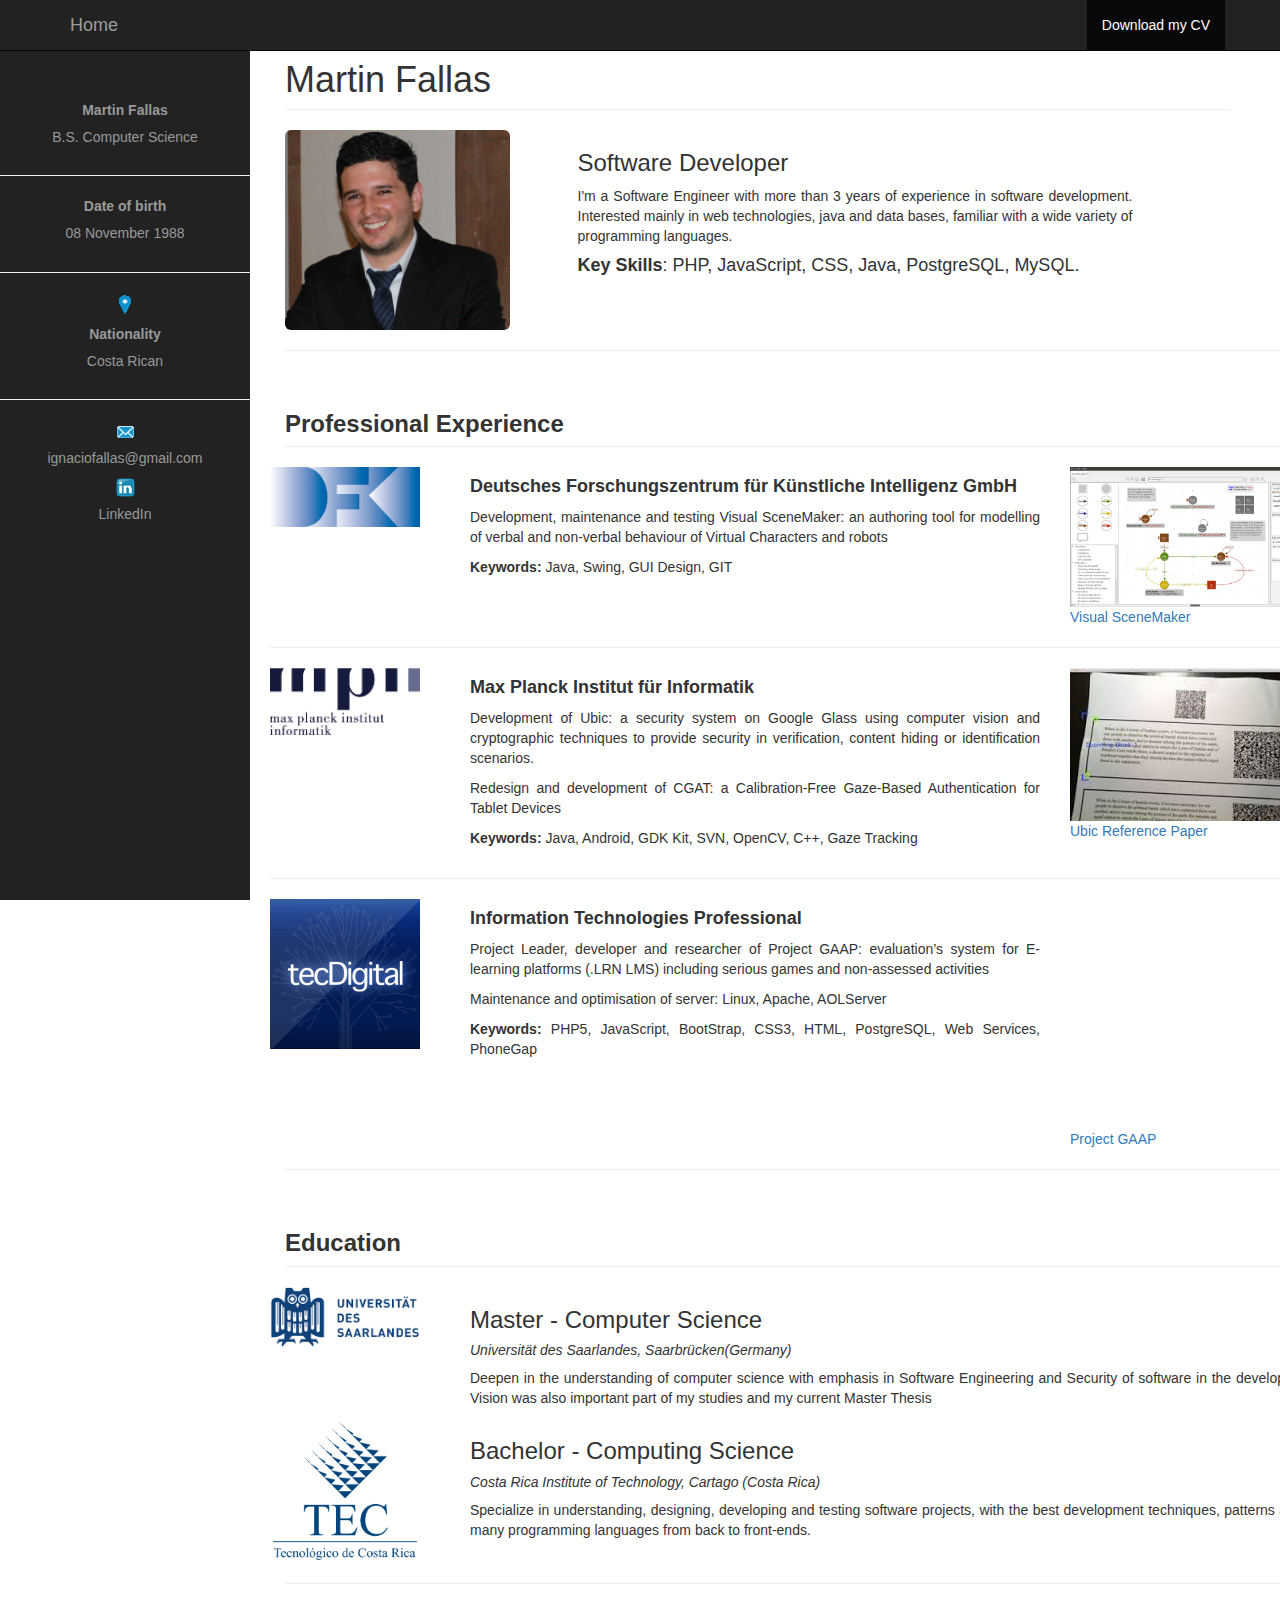
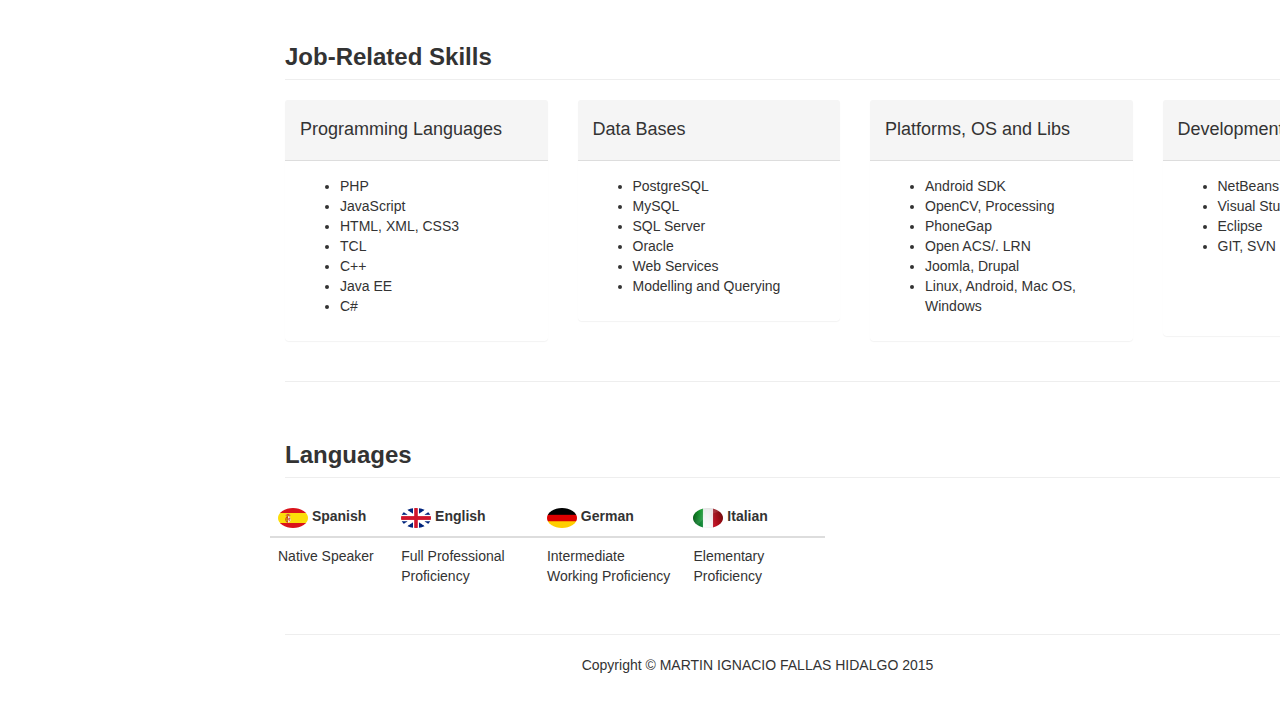
==== index.html @ 30133af3 "test frame" ====
<!DOCTYPE html>
<html lang="en">

    <head>

        <meta charset="utf-8">
        <!--<meta http-equiv="X-UA-Compatible" content="IE=edge">-->
        <!--<meta name="viewport" content="width=device-width, initial-scale=1">-->
        <meta name="description" content="">
        <meta name="author" content="">

        <title>Martin Fallas</title>

        <!-- Bootstrap Core CSS -->
        <link href="css/bootstrap.min.css" rel="stylesheet">

        <!-- Custom CSS -->
        <link href="css/portfolio-item.css" rel="stylesheet">
        <link href="css/styles.css" rel="stylesheet">
        <!-- HTML5 Shim and Respond.js IE8 support of HTML5 elements and media queries -->
        <!-- WARNING: Respond.js doesn't work if you view the page via file:// -->
        <!--[if lt IE 9]>
            <script src="https://oss.maxcdn.com/libs/html5shiv/3.7.0/html5shiv.js"></script>
            <script src="https://oss.maxcdn.com/libs/respond.js/1.4.2/respond.min.js"></script>
        <![endif]-->
        <script>
            (function (i, s, o, g, r, a, m) {
                i['GoogleAnalyticsObject'] = r;
                i[r] = i[r] || function () {
                    (i[r].q = i[r].q || []).push(arguments)
                }, i[r].l = 1 * new Date();
                a = s.createElement(o),
                        m = s.getElementsByTagName(o)[0];
                a.async = 1;
                a.src = g;
                m.parentNode.insertBefore(a, m)
            })(window, document, 'script', '//www.google-analytics.com/analytics.js', 'ga');

            ga('create', 'UA-71627715-1', 'auto');
            ga('send', 'pageview');

        </script>
        <meta name="google-site-verification" content="S2TJ_PDAH0FET5vj60EPlANpwnKLttmfVUODchAIXHU" />
    </head>

    <body>
        <!-- Navigation -->
        <nav class="navbar navbar-inverse navbar-fixed-top" role="navigation">
            <div class="container">
                <!-- Brand and toggle get grouped for better mobile display -->
                <div class="navbar-header">
                    <button type="button" class="navbar-toggle" data-toggle="collapse" data-target="#bs-example-navbar-collapse-1">
                        <span class="sr-only">Toggle navigation</span>
                        <span class="icon-bar"></span>
                        <span class="icon-bar"></span>
                        <span class="icon-bar"></span>
                    </button>
                    <a class="navbar-brand" href="index.html">Home</a>
                </div>
                <!-- Collect the nav links, forms, and other content for toggling -->
                <div class="collapse navbar-collapse" id="bs-example-navbar-collapse-1">
                    <ul class="nav navbar-nav navbar-right">
                        <li class="active">
                            <a href="cv.html">Download my CV</a>
                        </li>
                    </ul>
                </div>
                <!-- /.navbar-collapse -->
            </div>
            <!-- /.container -->
        </nav>
        <div id="wrapper">

            <!-- Sidebar -->
            <div id="sidebar-wrapper">
                <div class="sidebar-nav">
                    <div class="row">
                        <p> <b> Martin Fallas</b></p>

                        <h5> B.S. Computer Science </h5>
                    </div>
                    <hr>
                    <div class="row">
                        <p><b> Date of birth </b></p>

                        <h5> 08 November 1988 </h5>
                    </div>
                    <hr>
                    <div class="row">
                        <p>
                            <a href="">
                                <img class="" src="img/gps.png" alt="">
                            </a>
                        </p>
                        <p><b> Nationality </b></p>

                        <h5> Costa Rican </h5>
                    </div>
                    <hr>
                    <div class="row">
                        <p>
                            <a href="#">
                                <img class="" src="img/email.png" alt="">
                            </a>
                        </p>
                        <h5> ignaciofallas@gmail.com</h5>
                    </div>
                    <div class="row">
                        <p>
                            <a href="https://de.linkedin.com/in/martinfallas">
                                <img class="" src="img/linkedin.png" alt="">
                            </a>
                        </p>
                        <h5> LinkedIn</h5>
                    </div>

                </div>
                <hr>
            </div>
            <!-- /#sidebar-wrapper -->

            <!-- Page Content -->
            <div id="page-content-wrapper">
                <div class="container-fluid">
                    <div class="row">
                        <div class="container">
                            <div class="row">
                                <div class="col-lg-10">
                                    <h1 class="page-header"> Martin Fallas
                                    </h1>
                                </div>
                            </div>
                            <div class="row" >

                                <div class="col-lg-3">
                                    <img class="img-rounded" width="225" height="200" src="img/profile.png" alt="">
                                </div>

                                <div class="col-lg-6">
                                    <h3>Software Developer</h3>

                                    <p> I'm a Software Engineer with more than 3 years of experience in software development.
                                        Interested mainly in web technologies, java and
                                        data bases, familiar with a wide variety of programming languages.
                                    </p>
                                    <h4><b>Key Skills</b>: PHP, JavaScript, CSS, Java, PostgreSQL, MySQL.</h4> 
                                </div>

                            </div>
                            <hr>
                            <div class="row">

                                <div class="col-lg-12">
                                    <h3 class="page-header"><b>Professional Experience</b></h3>
                                </div>
                                <div class="row">
                                    <div class="col-lg-2">
                                        <img class="img-responsive portfolio-item" width="150" height="75" src="img/dfki.jpe" alt="">
                                    </div>
                                    <div class="col-lg-6">
                                        <h4><b>Deutsches Forschungszentrum für Künstliche Intelligenz GmbH</b></h4>
                                        <p>Development, maintenance and testing Visual SceneMaker: an authoring tool for
                                            modelling of verbal and non-verbal behaviour of Virtual Characters and robots
                                        </p>
                                        <p><b>Keywords:</b> Java, Swing, GUI Design, GIT </p>
                                    </div>
                                    <div class="col-lg-4">
                                        <a href="http://scenemaker.dfki.de/">
                                            <img class="img-responsive portfolio-item" width="250" height="150" src="img/workspace.png" alt="">
                                        </a>
                                        <a href="http://scenemaker.dfki.de/"> Visual SceneMaker </a>
                                    </div>
                                </div>
                                <hr>
                                <div class="row">
                                    <div class="col-lg-2">
                                        <img class="img-responsive portfolio-item" width="150" height="75" src="img/mpi.png" alt="">
                                    </div>
                                    <div class="col-lg-6">
                                        <h4><b>Max Planck Institut für Informatik</b></h4>
                                        <p>Development of Ubic: a security system on Google Glass using computer vision and
                                            cryptographic techniques to provide security in verification, content hiding or
                                            identification scenarios.
                                        </p>
                                        <p>
                                            Redesign and development of CGAT: a Calibration-Free
                                            Gaze-Based Authentication for Tablet Devices
                                        </p>
                                        <p><b>Keywords: </b> Java, Android, GDK Kit, SVN, OpenCV, C++, Gaze Tracking</p>
                                    </div>
                                    <div class="col-lg-4">
                                        <img class="img-responsive portfolio-item"  src="img/ubic.jpe" alt="">
                                        <a href="http://link.springer.com/chapter/10.1007/978-3-319-11203-9_4">Ubic Reference Paper</a>
                                    </div>
                                </div>
                                <hr>
                                <div class="row">
                                    <div class="col-lg-2">
                                        <img class="img-responsive portfolio-item" width="150" height="100" src="img/tecdigital.jpg" alt="">
                                    </div>
                                    <div class="col-lg-6">
                                        <h4><b>Information Technologies Professional</b> </h4>
                                        <p>Project Leader, developer and researcher of Project GAAP: evaluation’s
                                            system for E-learning platforms (.LRN LMS) including serious games and
                                            non-assessed activities
                                        </p>
                                        <p>
                                            Maintenance and optimisation of server: Linux, Apache, AOLServer
                                        </p>
                                        <p><b>Keywords:</b> PHP5, JavaScript, BootStrap, CSS3, HTML, PostgreSQL, Web Services, PhoneGap</p>
                                    </div>
                                    <div class="col-lg-3">
                                        <iframe width="300" height="225" src="https://www.youtube.com/embed/6F4Czrb4Ftc" frameborder="0" allowfullscreen></iframe>
                                        <a href="http://tecdigital.tec.ac.cr/servicios/investigacion/?q=gestor_actividades_aprendizaje"> Project GAAP </a>
                                    </div>
                                </div>
                            </div>
                            <hr>
                            <div class="row">
                                <div class="col-lg-12">
                                    <h3 class="page-header"><b>Education</b></h3>
                                </div>
                                <div class="row">
                                    <div class="col-lg-2">
                                        <img class="img-responsive portfolio-item" width="150" height="75" src="img/unisaarland.png" alt="">
                                    </div>
                                    <div class="col-lg-10">
                                        <h3 class=""> Master - Computer Science</h3>
                                        <h5> <em> Universität des Saarlandes, Saarbrücken(Germany) </em></h5>
                                        <p>
                                            Deepen in the understanding of computer science with emphasis in Software
                                            Engineering and Security of software in the development process. Computer
                                            Vision was also important part of my studies and my current Master Thesis
                                        </p>
                                    </div>
                                </div>
                                <div class="row">
                                    <div class="col-lg-2">
                                        <img class="img-responsive portfolio-item" width="150" height="100" src="img/itcr.png" alt="">
                                    </div>
                                    <div class="col-lg-10">
                                        <h3 class=""> Bachelor - Computing Science</h3>
                                        <h5> <em> Costa Rica Institute of Technology, Cartago (Costa Rica) </em></h5>
                                        <p>
                                            Specialize in understanding, designing, developing and testing software projects,
                                            with the best development techniques, patterns and methodologies, using many
                                            programming languages from back to front-ends.
                                        </p>
                                    </div>
                                </div>

                            </div>
                            <hr>
                            <div class="row">
                                <div class="col-lg-12">
                                    <h3 class="page-header"><b>Job-Related Skills</b></h3>
                                </div>
                                <div class="col-md-3">
                                    <div class="panel panel-default" style="border:none; border-style: none">
                                        <div class="panel-heading">
                                            <h4><i class="fa fa-fw fa-check"></i> Programming Languages</h4>
                                        </div>
                                        <div class="panel-body">
                                            <ul>
                                                <li>PHP</li>
                                                <li>JavaScript</li>
                                                <li>HTML, XML, CSS3</li>
                                                <li>TCL</li>
                                                <li>C++</li>
                                                <li>Java EE</li>
                                                <li>C#</li>
                                            </ul>
                                        </div>
                                    </div>
                                </div>
                                <div class="col-md-3">
                                    <div class="panel panel-default" style="border:none; border-style: none">
                                        <div class="panel-heading">
                                            <h4><i class="fa fa-fw fa-check"></i> Data Bases</h4>
                                        </div>
                                        <div class="panel-body">
                                            <ul>
                                                <li>PostgreSQL</li>
                                                <li>MySQL</li>
                                                <li>SQL Server</li>
                                                <li>Oracle</li>
                                                <li>Web Services</li>
                                                <li>Modelling and Querying</li>
                                            </ul>
                                        </div>
                                    </div>
                                </div>
                                <div class="col-md-3">
                                    <div class="panel panel-default" style="border:none; border-style: none">
                                        <div class="panel-heading">
                                            <h4><i class="fa fa-fw fa-check"></i> Platforms, OS and Libs</h4>
                                        </div>
                                        <div class="panel-body">
                                            <ul>
                                                <li>Android SDK</li>
                                                <li>OpenCV, Processing</li>
                                                <li>PhoneGap</li>
                                                <li>Open ACS/. LRN</li>
                                                <li>Joomla, Drupal</li>
                                                <li>Linux, Android, Mac OS, Windows</li>
                                            </ul>
                                        </div>
                                    </div>
                                </div>
                                <div class="col-md-3">
                                    <div class="panel panel-default" style="border:none; border-style: none">
                                        <div class="panel-heading">
                                            <h4><i class="fa fa-fw fa-check"></i>Development Tools</h4>
                                        </div>
                                        <div class="panel-body" style="height: 175px">
                                            <ul>
                                                <li>NetBeans</li>
                                                <li>Visual Studio 2013</li>
                                                <li>Eclipse</li>
                                                <li>GIT, SVN</li>
                                            </ul>
                                        </div>
                                    </div>
                                </div>
                            </div>
                            <hr>
                            <div class="row">
                                <div class="col-lg-12">
                                    <h3 class="page-header"><b>Languages</b></h3>
                                </div>
                                <div class="row col-lg-6">
                                    <table class="table">
                                        <thead>
                                            <tr>
                                                <th class="col-md-1">
                                                    <img class="img-circle" height="20" width="30" src="img/spanish.png">
                                                    Spanish 
                                                </th>
                                                <th class="col-md-1">
                                                    <img class="img-circle" height="20" width="30" src="img/english.png">
                                                    English
                                                </th>
                                                <th class="col-md-1">
                                                    <img class="img-circle" height="20" width="30" src="img/german.png">
                                                    German
                                                </th>
                                                <th class="col-md-1">
                                                    <img class="img-circle" height="20" width="30" src="img/italian.jpg">
                                                    Italian
                                                </th>
                                            </tr>
                                        </thead>
                                        <tbody>
                                            <tr>
                                                <td>Native Speaker</td>
                                                <td>Full Professional Proficiency</td>
                                                <td>Intermediate Working Proficiency</td>
                                                <td>Elementary Proficiency</td>
                                            </tr>
                                        </tbody>
                                    </table>

                                </div>
                            </div>
                            <hr>
                            <footer>
                                <div class="row">
                                    <div class="col-lg-10">
                                        <p style="text-align: center">Copyright &copy;   MARTIN IGNACIO FALLAS HIDALGO 2015</p>
                                    </div>
                                </div>

                            </footer>

                        </div>
                    </div>
                </div>
            </div>
            <!-- /#page-content-wrapper -->

        </div>
        <!-- /#wrapper -->
        <!--     Navigation 
            <nav class="navbar navbar-inverse navbar-fixed-top" role="navigation">
                <div class="container">
                     Brand and toggle get grouped for better mobile display 
                    <div class="navbar-header">
                        <button type="button" class="navbar-toggle" data-toggle="collapse" data-target="#bs-example-navbar-collapse-1">
                            <span class="sr-only">Toggle navigation</span>
                            <span class="icon-bar"></span>
                            <span class="icon-bar"></span>
                            <span class="icon-bar"></span>
                        </button>
                        <a class="navbar-brand" href="#">Start Bootstrap</a>
                    </div>
                     Collect the nav links, forms, and other content for toggling 
                    <div class="collapse navbar-collapse" id="bs-example-navbar-collapse-1">
                        <ul class="nav navbar-nav">
                            <li>
                                <a href="#">About</a>
                            </li>
                            <li>
                                <a href="#">Services</a>
                            </li>
                            <li>
                                <a href="#">Contact</a>
                            </li>
                        </ul>
                    </div>
                     /.navbar-collapse 
                </div>
                 /.container 
            </nav>-->

        <!-- jQuery -->
        <script src="js/jquery-2.1.4.js"></script>

        <!-- Bootstrap Core JavaScript -->
        <script src="js/bootstrap.min.js"></script>
        <!-- Menu Toggle Script -->
        <script>
            $(document).ready(function () {
                var isInIframe = (window.location != window.parent.location) ? true : false;
                alert(isInIframe);
            });
            $("#menu-toggle").click(function (e) {
                e.preventDefault();
                $("#wrapper").toggleClass("toggled");
            });
        </script>
    </body>

</html>
---- css/styles.css ----
/*
To change this license header, choose License Headers in Project Properties.
To change this template file, choose Tools | Templates
and open the template in the editor.
*/
/* 
    Created on : 19-Dec-2015, 12:53:56
    Author     : mfallas
*/

p{
    text-align: justify;
}

#wrapper {
    padding-left: 0;
    -webkit-transition: all 0.5s ease;
    -moz-transition: all 0.5s ease;
    -o-transition: all 0.5s ease;
    transition: all 0.5s ease;
}

#wrapper.toggled {
    padding-left: 250px;
}

#sidebar-wrapper {
    z-index: 1000;
    position: fixed;
    left: 250px;
    width: 0;
    height: 100%;
    margin-left: -250px;
    overflow-y: auto;
    background: #222;
    -webkit-transition: all 0.5s ease;
    -moz-transition: all 0.5s ease;
    -o-transition: all 0.5s ease;
    transition: all 0.5s ease;
}

#wrapper.toggled #sidebar-wrapper {
    width: 250px;
}

#page-content-wrapper {
    width: 100%;
    position: absolute;
    padding: 15px;
}

#wrapper.toggled #page-content-wrapper {
    position: absolute;
    margin-right: -250px;
}

/* Sidebar Styles */

.sidebar-nav {
    position: absolute;
    top: 0;
    margin-top: 100px;
    width: 250px;
/*    margin: 0
    padding: 0;*/
    list-style: none;
}

.sidebar-nav li {
    
}

.sidebar-nav p {
    /*text-indent: 0px;*/
    /*line-height: 0px;*/
    display: block;
    text-decoration: none;
    color: #999999;
    text-align: center;
}
.sidebar-nav h5 {
/*    text-indent: 0px;
    line-height: 40px;*/
    display: block;
    text-decoration: none;
    text-align: center;
    color: #999999;
}

.sidebar-nav li a:active,
.sidebar-nav li a:focus {
    text-decoration: none;
}

.sidebar-nav > .sidebar-brand {
    height: 65px;
    font-size: 18px;
    line-height: 60px;
}

.sidebar-nav > .sidebar-brand a {
    color: #999999;
}

.sidebar-nav > .sidebar-brand a:hover {
    color: #fff;
    background: none;
}

@media(min-width:768px) {
    #wrapper {
        padding-left: 250px;
    }

    #wrapper.toggled {
        padding-left: 0;
    }

    #sidebar-wrapper {
        width: 250px;
    }

    #wrapper.toggled #sidebar-wrapper {
        width: 0;
    }

    #page-content-wrapper {
        padding: 20px;
        position: relative;
    }

    #wrapper.toggled #page-content-wrapper {
        position: relative;
        margin-right: 0;
    }
}
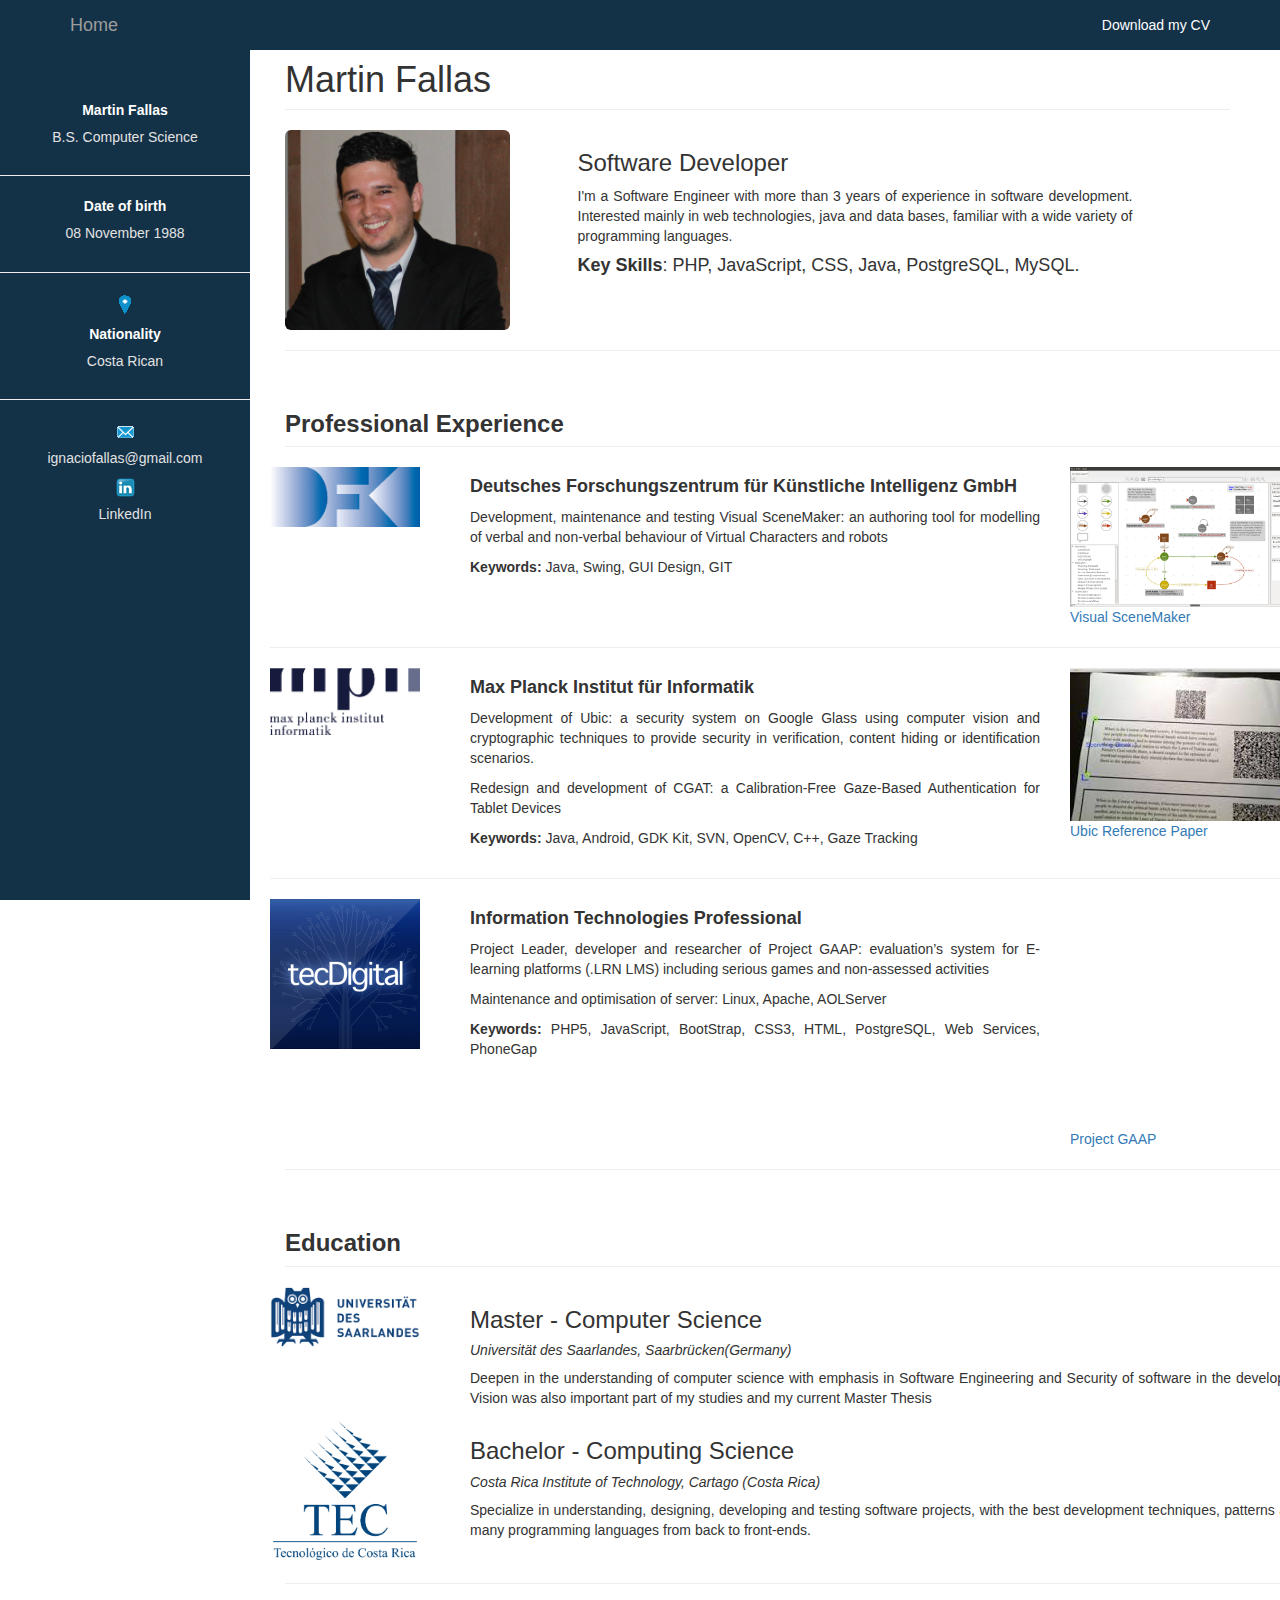
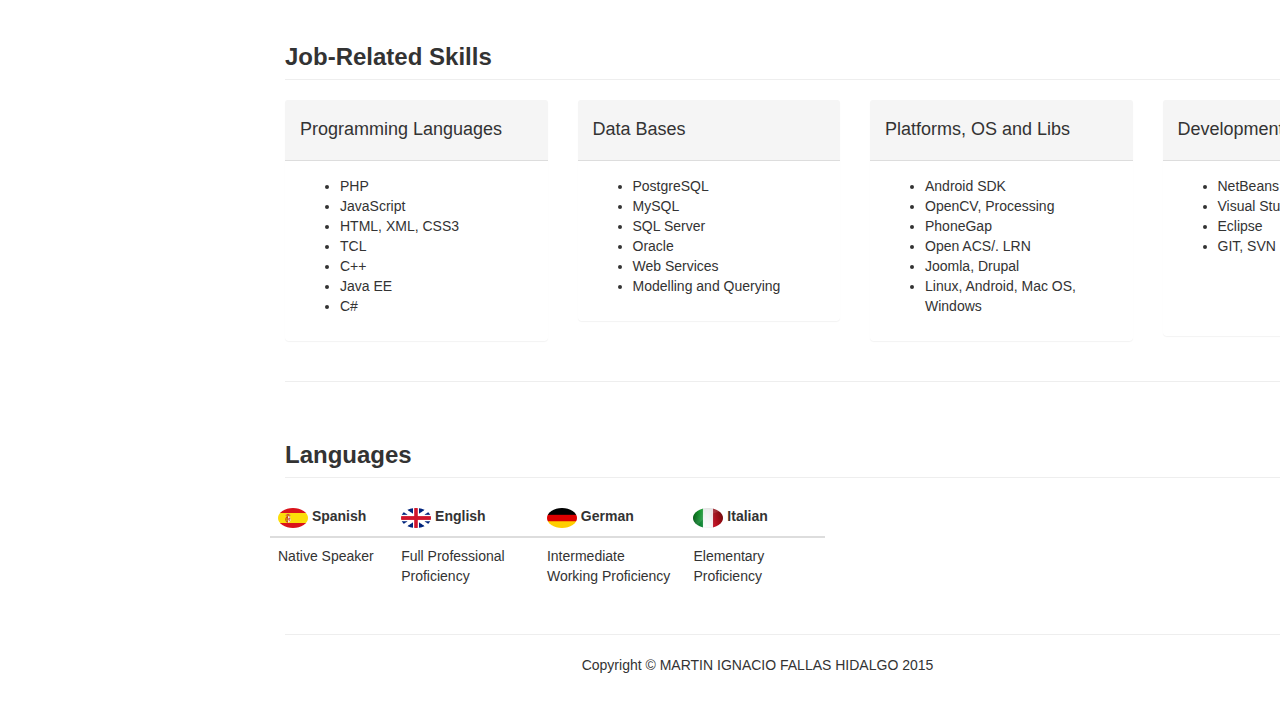
==== commit 9a899342: "new styles" ====
--- a/index.html
+++ b/index.html
@@ -45,7 +45,7 @@
 
     <body>
         <!-- Navigation -->
-        <nav class="navbar navbar-inverse navbar-fixed-top" role="navigation">
+        <nav class="navbar navbar-inverse navbar-fixed-top" style="background-color: #133147; border-bottom: none" role="navigation">
             <div class="container">
                 <!-- Brand and toggle get grouped for better mobile display -->
                 <div class="navbar-header">
@@ -55,13 +55,13 @@
                         <span class="icon-bar"></span>
                         <span class="icon-bar"></span>
                     </button>
-                    <a class="navbar-brand" href="index.html">Home</a>
+                    <a class="navbar-brand" href="index.html" >Home</a>
                 </div>
                 <!-- Collect the nav links, forms, and other content for toggling -->
-                <div class="collapse navbar-collapse" id="bs-example-navbar-collapse-1">
-                    <ul class="nav navbar-nav navbar-right">
+                <div class="collapse navbar-collapse" id="bs-example-navbar-collapse-1" >
+                    <ul class="nav navbar-nav navbar-right" >
                         <li class="active">
-                            <a href="cv.html">Download my CV</a>
+                            <a href="cv.html" style="background-color: #133147">Download my CV</a>
                         </li>
                     </ul>
                 </div>
@@ -421,7 +421,7 @@
         <script>
             $(document).ready(function () {
                 var isInIframe = (window.location != window.parent.location) ? true : false;
-                alert(isInIframe);
+//                alert(isInIframe);
             });
             $("#menu-toggle").click(function (e) {
                 e.preventDefault();
--- a/css/styles.css
+++ b/css/styles.css
@@ -32,7 +32,7 @@
     height: 100%;
     margin-left: -250px;
     overflow-y: auto;
-    background: #222;
+    background: #133147;
     -webkit-transition: all 0.5s ease;
     -moz-transition: all 0.5s ease;
     -o-transition: all 0.5s ease;
@@ -75,7 +75,7 @@
     /*line-height: 0px;*/
     display: block;
     text-decoration: none;
-    color: #999999;
+    color: #fff;
     text-align: center;
 }
 .sidebar-nav h5 {
@@ -84,7 +84,7 @@
     display: block;
     text-decoration: none;
     text-align: center;
-    color: #999999;
+    color: #e2e2e2;
 }
 
 .sidebar-nav li a:active,
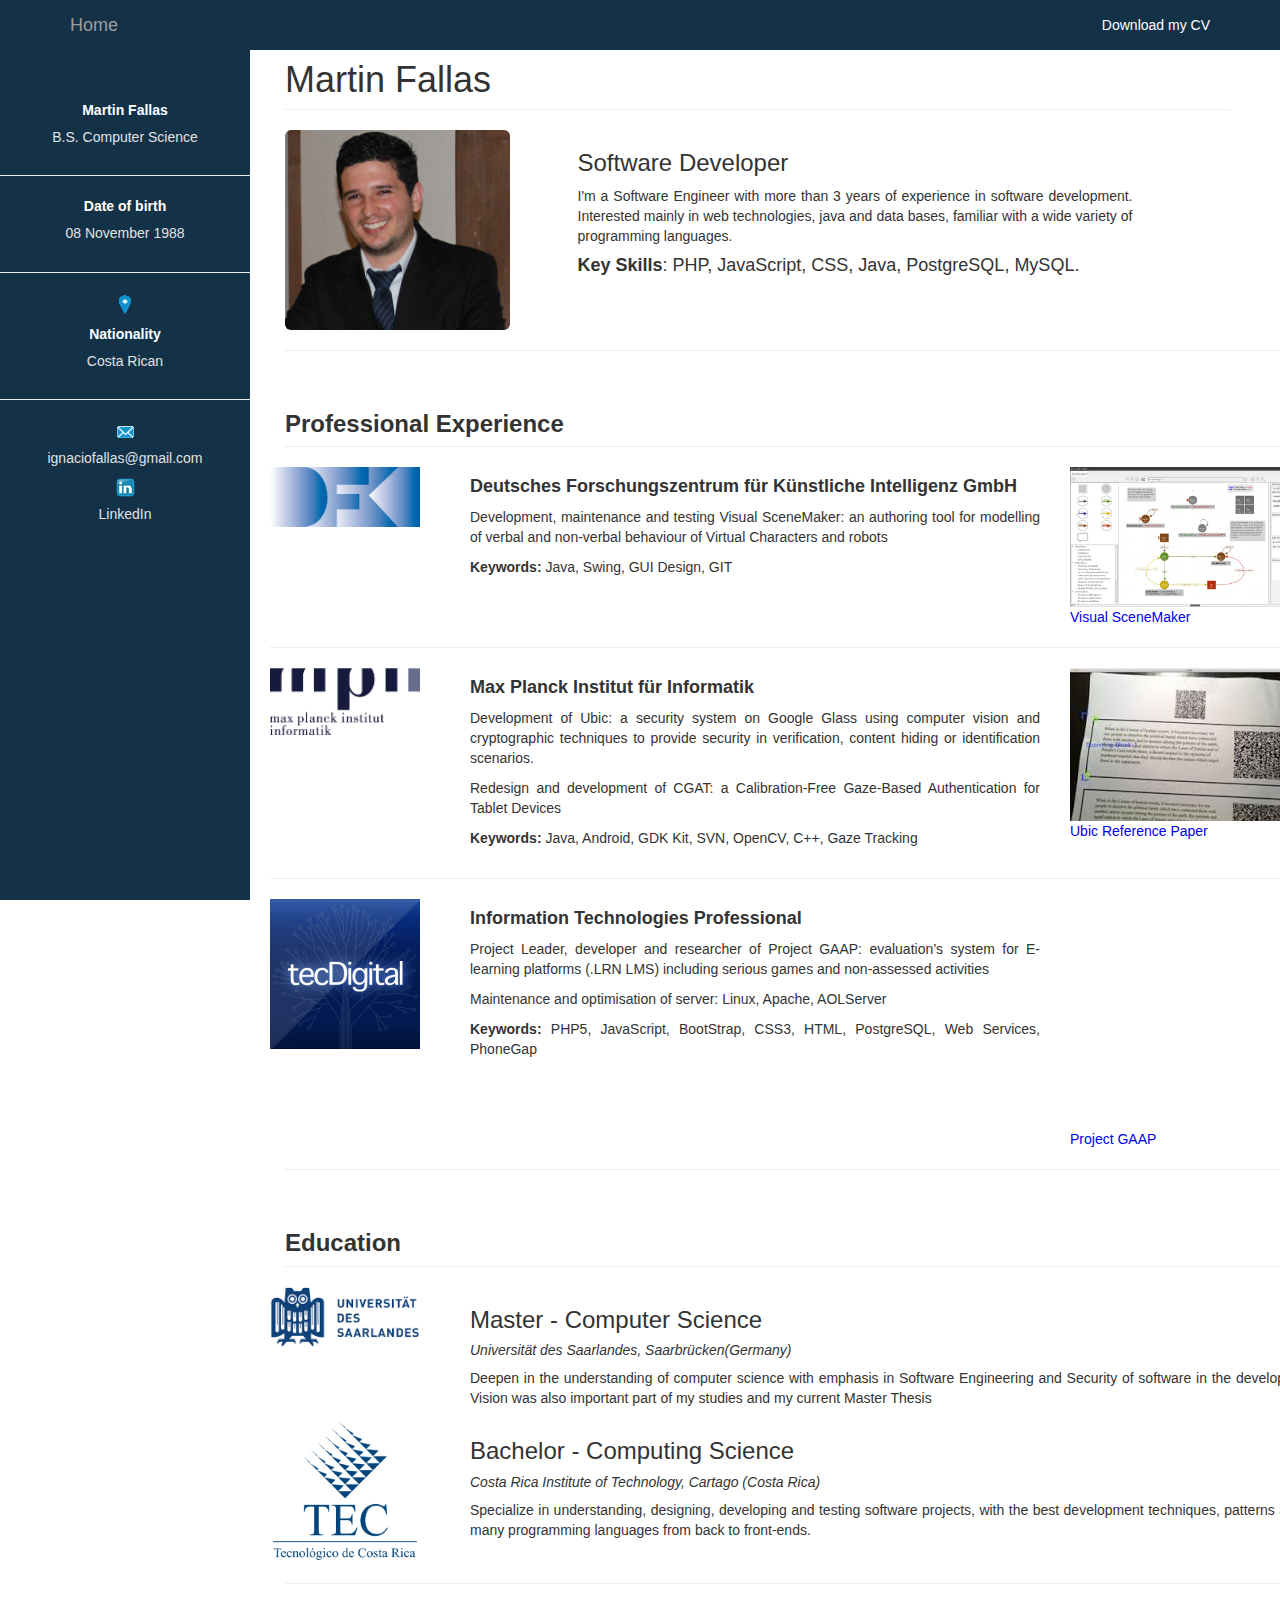
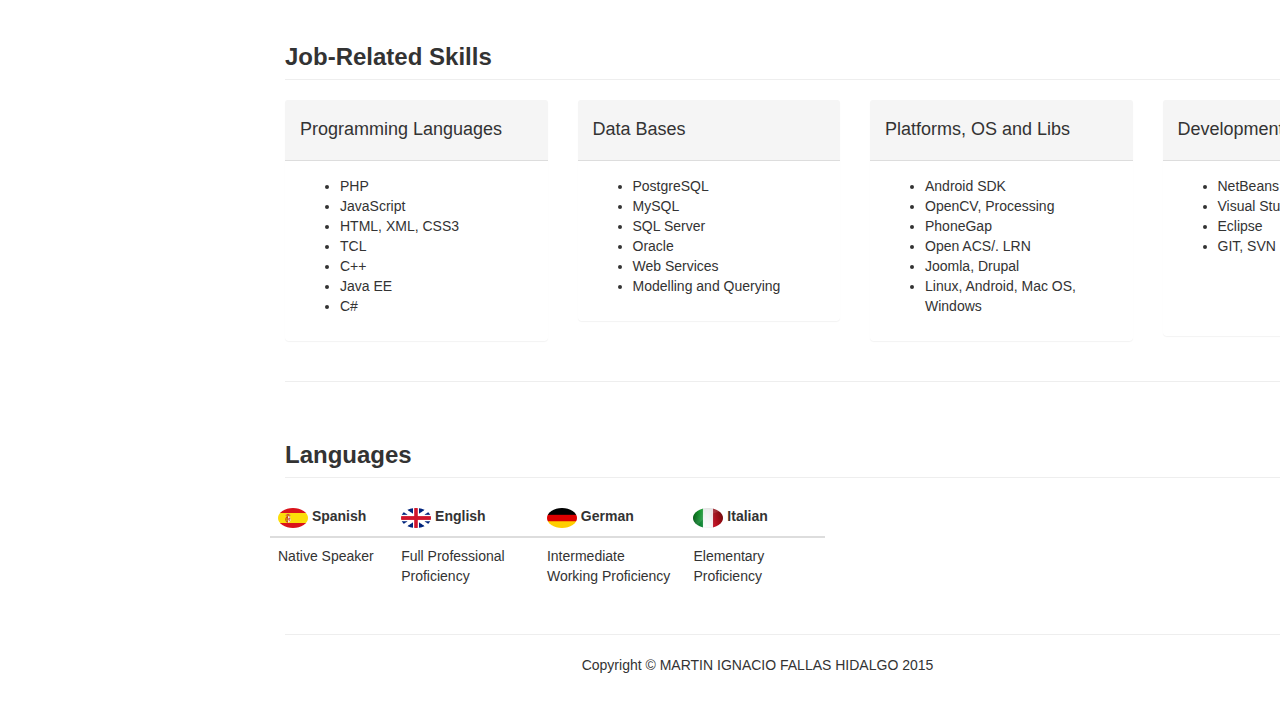
==== commit 535beaa0: "new colors" ====
--- a/index.html
+++ b/index.html
@@ -12,7 +12,7 @@
         <title>Martin Fallas</title>
 
         <!-- Bootstrap Core CSS -->
-        <link href="css/bootstrap.min.css" rel="stylesheet">
+        <link href="css/bootstrap.css" rel="stylesheet">
 
         <!-- Custom CSS -->
         <link href="css/portfolio-item.css" rel="stylesheet">
@@ -45,7 +45,7 @@
 
     <body>
         <!-- Navigation -->
-        <nav class="navbar navbar-inverse navbar-fixed-top" style="background-color: #133147; border-bottom: none" role="navigation">
+        <nav class="navbar navbar-inverse navbar-fixed-top" role="navigation">
             <div class="container">
                 <!-- Brand and toggle get grouped for better mobile display -->
                 <div class="navbar-header">
@@ -61,7 +61,7 @@
                 <div class="collapse navbar-collapse" id="bs-example-navbar-collapse-1" >
                     <ul class="nav navbar-nav navbar-right" >
                         <li class="active">
-                            <a href="cv.html" style="background-color: #133147">Download my CV</a>
+                            <a href="cv.html">Download my CV</a>
                         </li>
                     </ul>
                 </div>
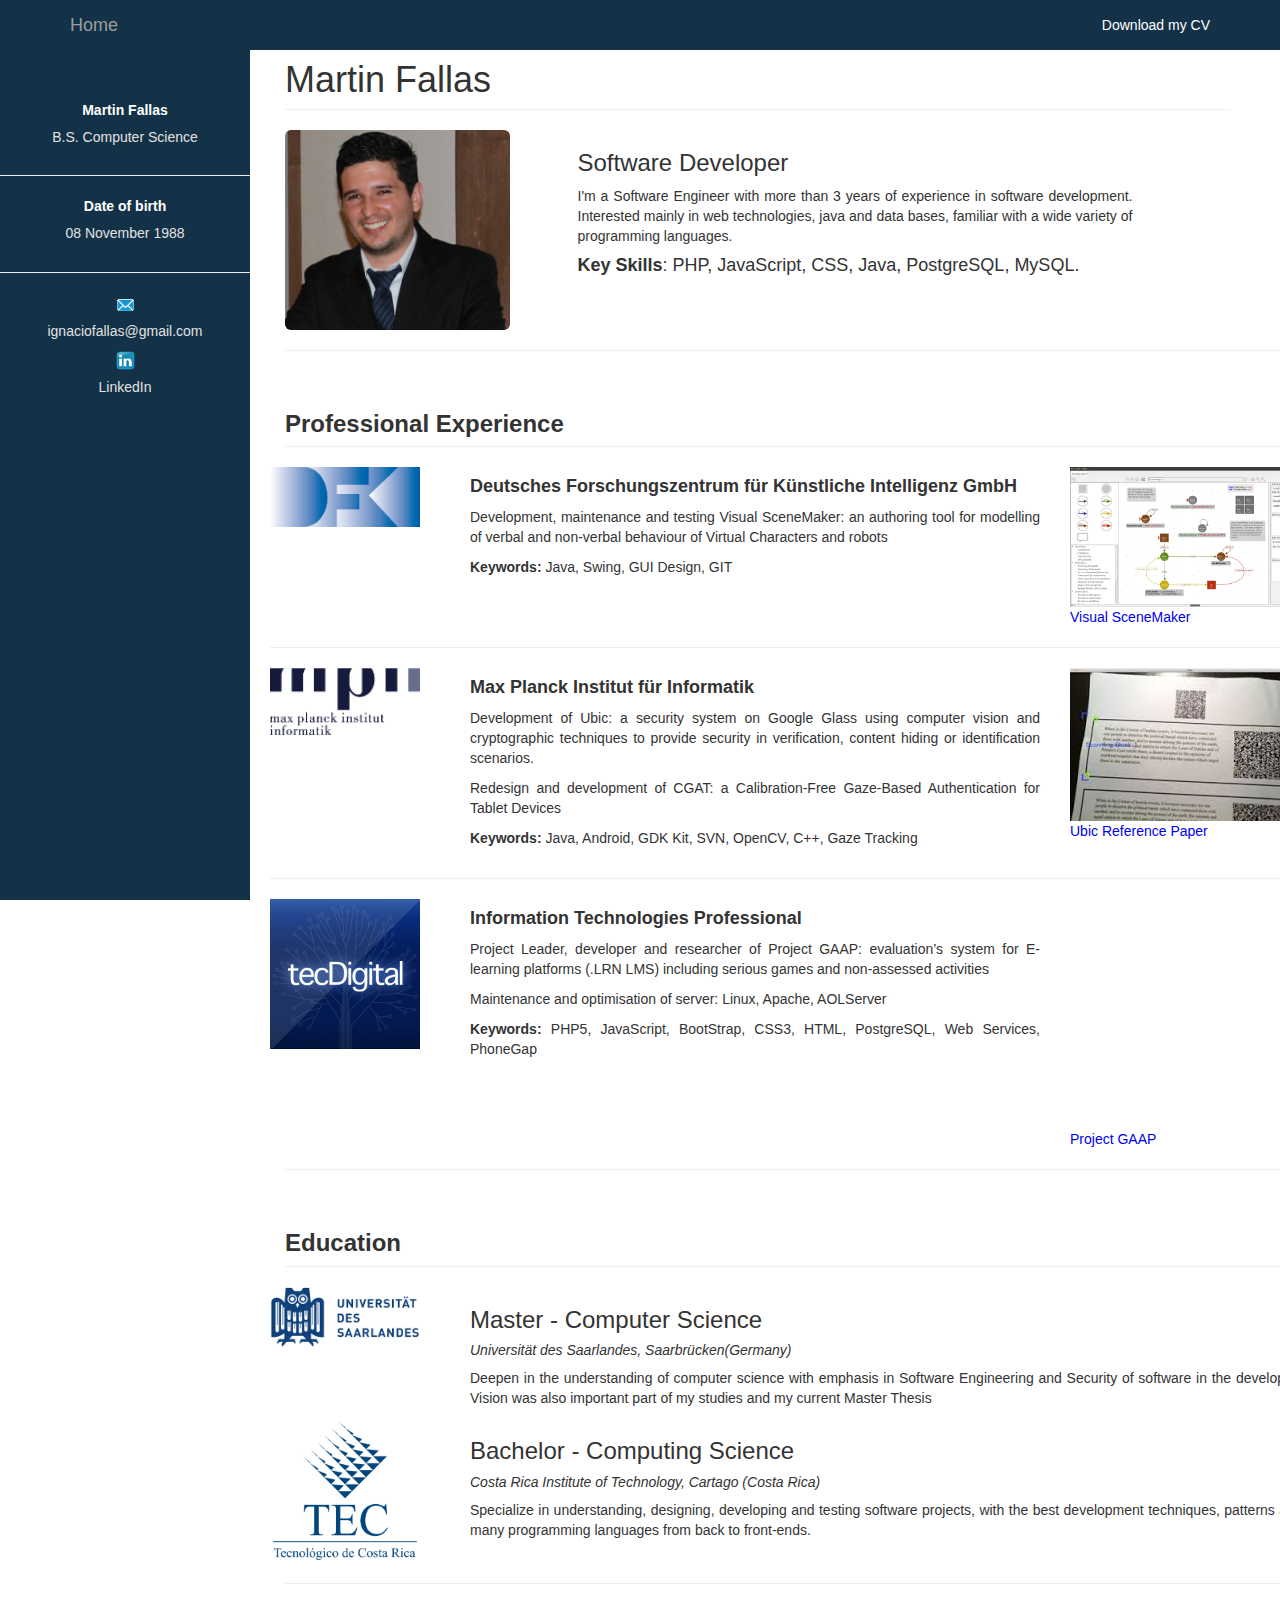
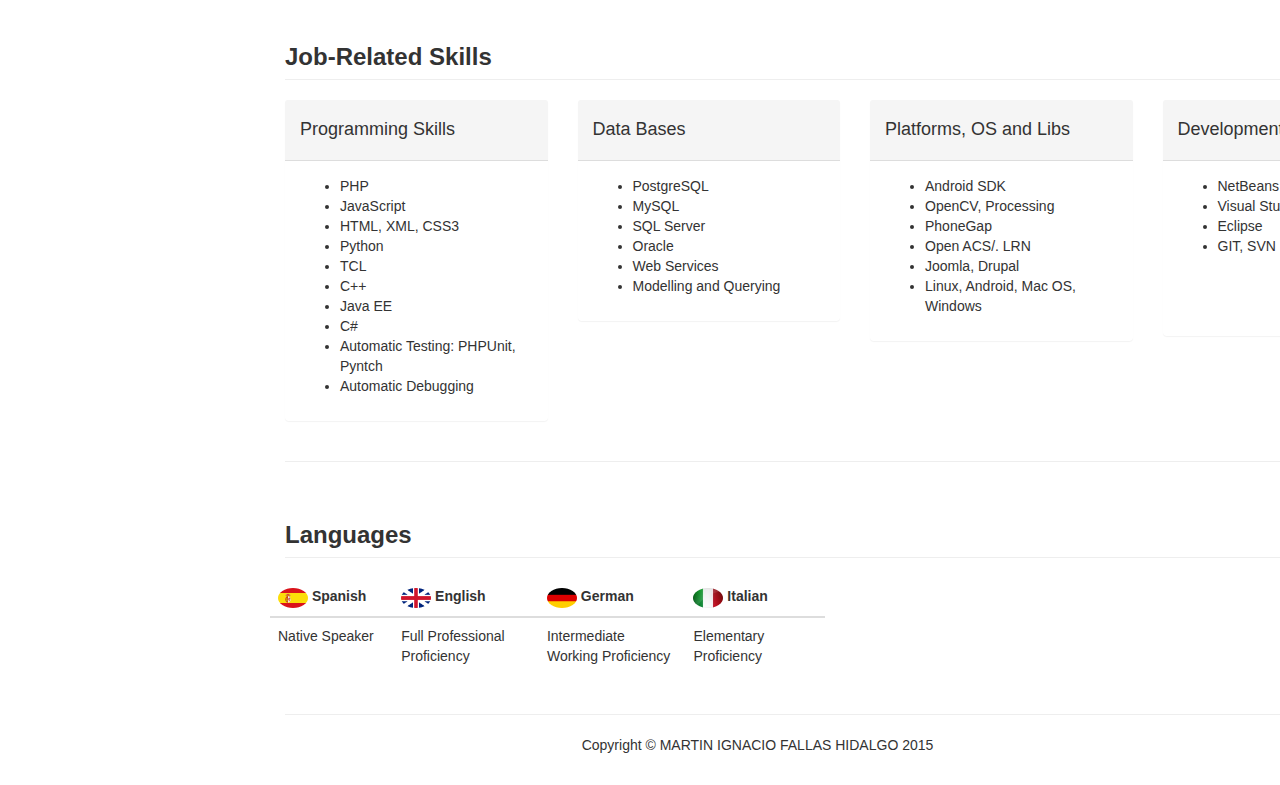
==== commit 5a4010dc: "new changes" ====
--- a/index.html
+++ b/index.html
@@ -85,8 +85,8 @@
 
                         <h5> 08 November 1988 </h5>
                     </div>
-                    <hr>
-                    <div class="row">
+                    <!--<hr>-->
+<!--                    <div class="row">
                         <p>
                             <a href="">
                                 <img class="" src="img/gps.png" alt="">
@@ -95,7 +95,7 @@
                         <p><b> Nationality </b></p>
 
                         <h5> Costa Rican </h5>
-                    </div>
+                    </div>-->
                     <hr>
                     <div class="row">
                         <p>
@@ -258,17 +258,20 @@
                                 <div class="col-md-3">
                                     <div class="panel panel-default" style="border:none; border-style: none">
                                         <div class="panel-heading">
-                                            <h4><i class="fa fa-fw fa-check"></i> Programming Languages</h4>
+                                            <h4><i class="fa fa-fw fa-check"></i> Programming Skills</h4>
                                         </div>
                                         <div class="panel-body">
                                             <ul>
                                                 <li>PHP</li>
                                                 <li>JavaScript</li>
                                                 <li>HTML, XML, CSS3</li>
+                                                <li>Python</li>
                                                 <li>TCL</li>
                                                 <li>C++</li>
                                                 <li>Java EE</li>
                                                 <li>C#</li>
+                                                <li>Automatic Testing: PHPUnit, Pyntch</li>
+                                                <li>Automatic Debugging</li>
                                             </ul>
                                         </div>
                                     </div>
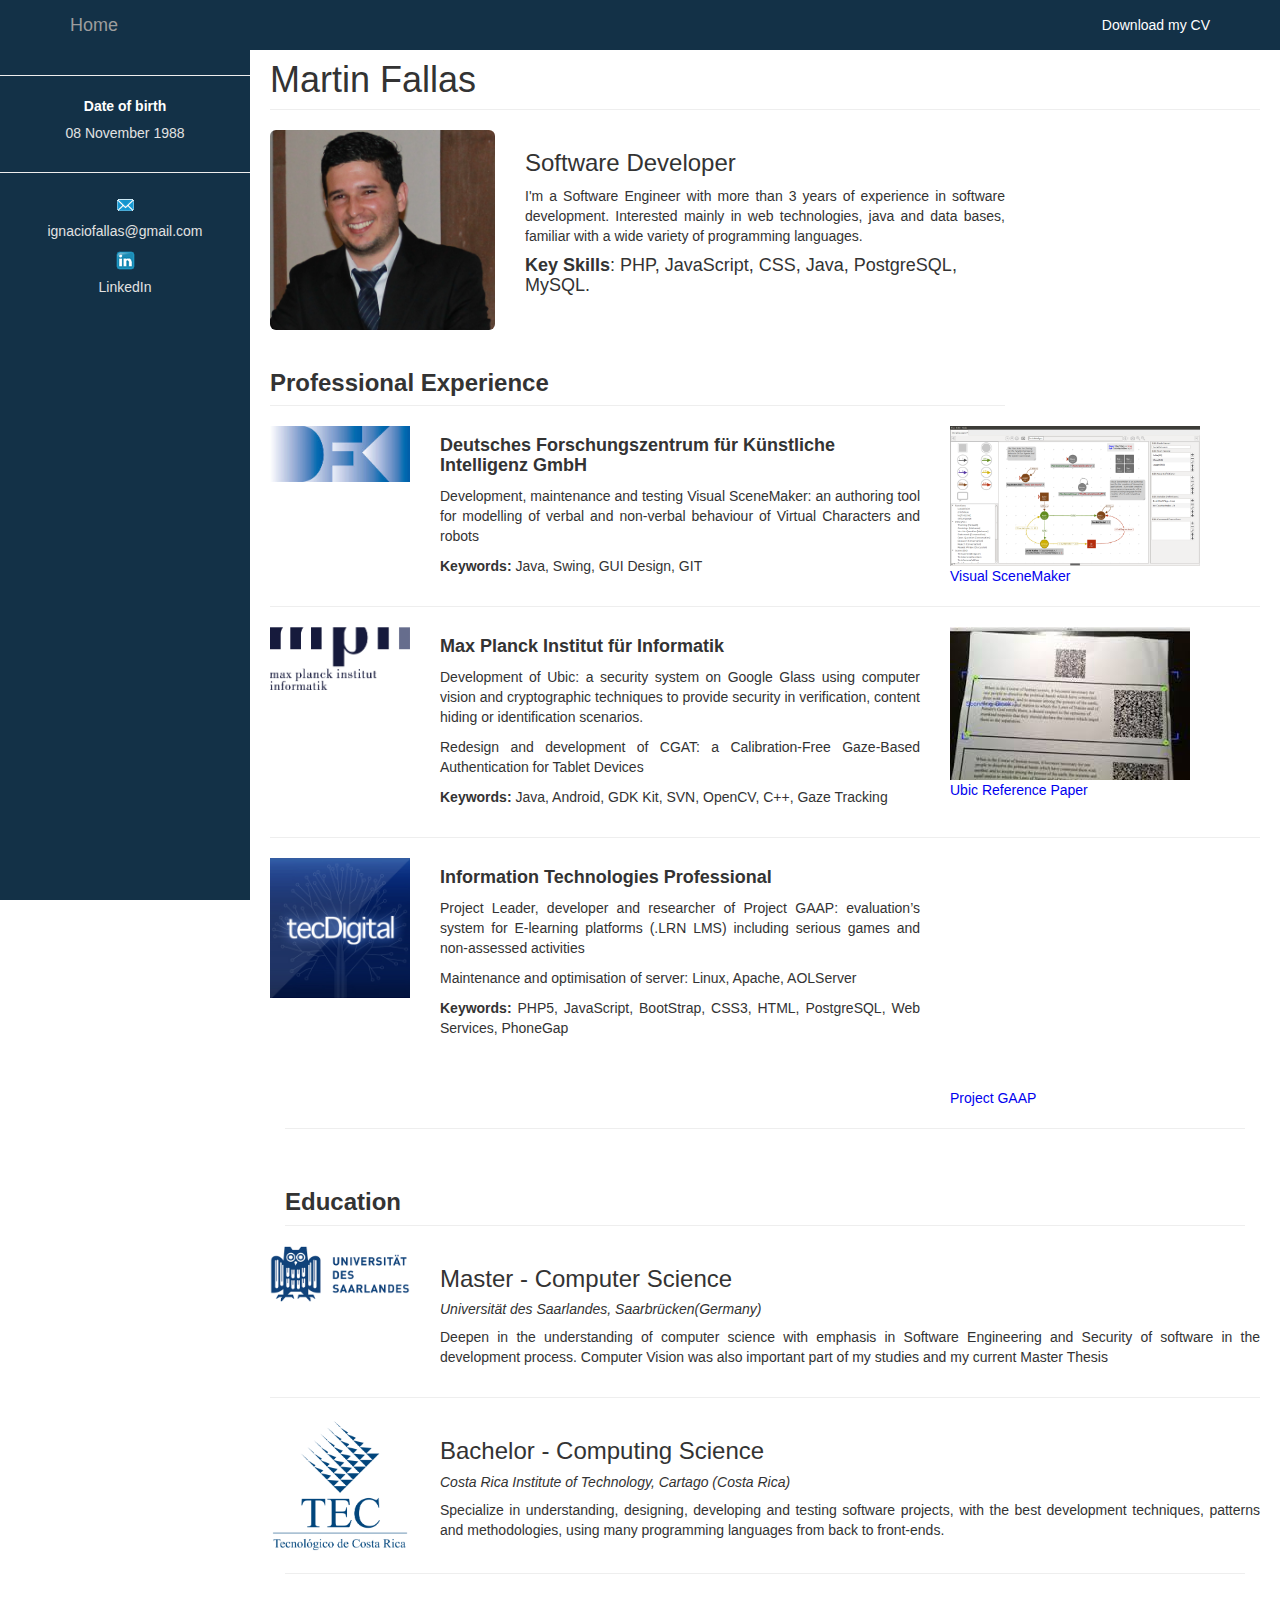
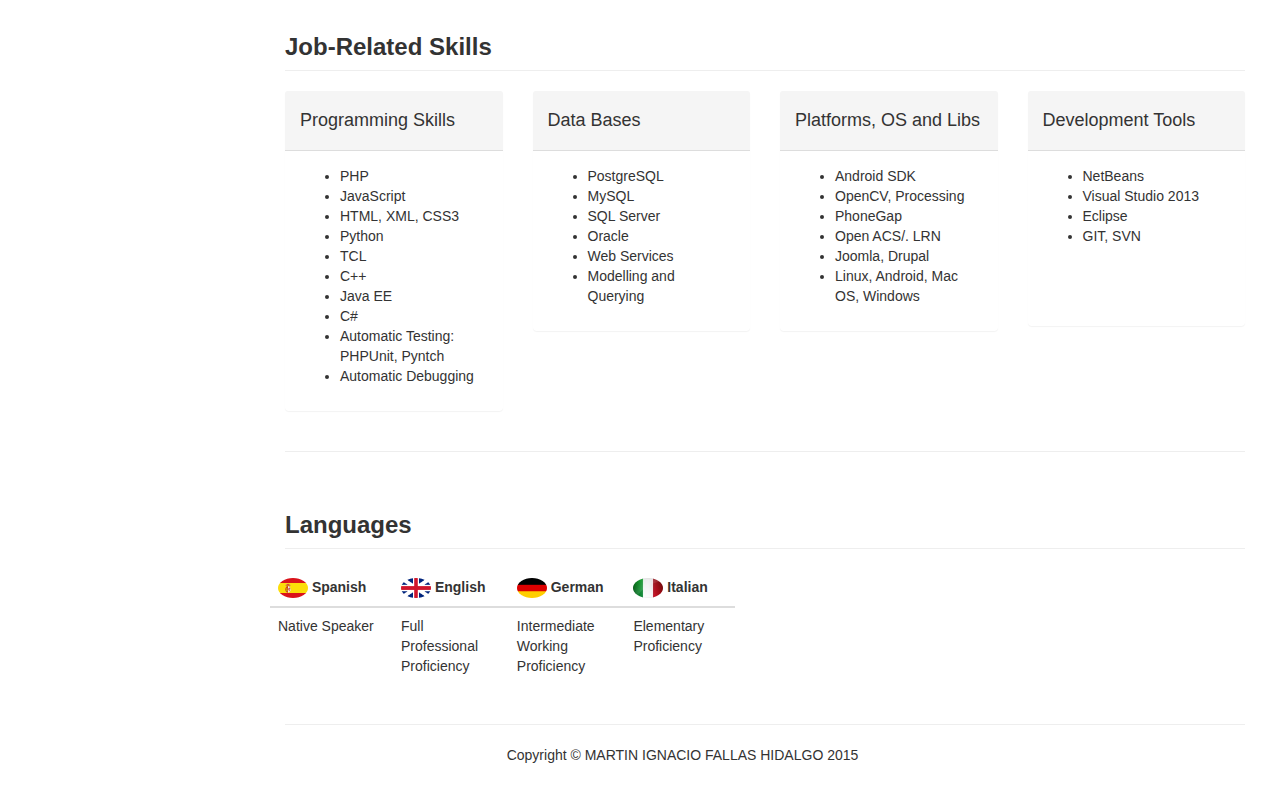
==== commit 73c80117: "responsiveness repair" ====
--- a/index.html
+++ b/index.html
@@ -4,9 +4,10 @@
     <head>
 
         <meta charset="utf-8">
-        <!--<meta http-equiv="X-UA-Compatible" content="IE=edge">-->
-        <!--<meta name="viewport" content="width=device-width, initial-scale=1">-->
+        <meta name="viewport" content="width=device-width, initial-scale=1 maximum-scale=1, user-scalable=no">
         <meta name="description" content="">
+        <meta name="author" content="">
+        <meta name="HandheldFriendly" content="true"/>
         <meta name="author" content="">
 
         <title>Martin Fallas</title>
@@ -86,16 +87,16 @@
                         <h5> 08 November 1988 </h5>
                     </div>
                     <!--<hr>-->
-<!--                    <div class="row">
-                        <p>
-                            <a href="">
-                                <img class="" src="img/gps.png" alt="">
-                            </a>
-                        </p>
-                        <p><b> Nationality </b></p>
-
-                        <h5> Costa Rican </h5>
-                    </div>-->
+                    <!--                    <div class="row">
+                                            <p>
+                                                <a href="">
+                                                    <img class="" src="img/gps.png" alt="">
+                                                </a>
+                                            </p>
+                                            <p><b> Nationality </b></p>
+                    
+                                            <h5> Costa Rican </h5>
+                                        </div>-->
                     <hr>
                     <div class="row">
                         <p>
@@ -123,297 +124,264 @@
             <div id="page-content-wrapper">
                 <div class="container-fluid">
                     <div class="row">
-                        <div class="container">
-                            <div class="row">
-                                <div class="col-lg-10">
-                                    <h1 class="page-header"> Martin Fallas
-                                    </h1>
-                                </div>
-                            </div>
-                            <div class="row" >
-
-                                <div class="col-lg-3">
-                                    <img class="img-rounded" width="225" height="200" src="img/profile.png" alt="">
-                                </div>
-
-                                <div class="col-lg-6">
-                                    <h3>Software Developer</h3>
-
-                                    <p> I'm a Software Engineer with more than 3 years of experience in software development.
-                                        Interested mainly in web technologies, java and
-                                        data bases, familiar with a wide variety of programming languages.
-                                    </p>
-                                    <h4><b>Key Skills</b>: PHP, JavaScript, CSS, Java, PostgreSQL, MySQL.</h4> 
-                                </div>
-
-                            </div>
-                            <hr>
-                            <div class="row">
-
-                                <div class="col-lg-12">
-                                    <h3 class="page-header"><b>Professional Experience</b></h3>
-                                </div>
-                                <div class="row">
-                                    <div class="col-lg-2">
-                                        <img class="img-responsive portfolio-item" width="150" height="75" src="img/dfki.jpe" alt="">
-                                    </div>
-                                    <div class="col-lg-6">
-                                        <h4><b>Deutsches Forschungszentrum für Künstliche Intelligenz GmbH</b></h4>
-                                        <p>Development, maintenance and testing Visual SceneMaker: an authoring tool for
-                                            modelling of verbal and non-verbal behaviour of Virtual Characters and robots
-                                        </p>
-                                        <p><b>Keywords:</b> Java, Swing, GUI Design, GIT </p>
-                                    </div>
-                                    <div class="col-lg-4">
-                                        <a href="http://scenemaker.dfki.de/">
-                                            <img class="img-responsive portfolio-item" width="250" height="150" src="img/workspace.png" alt="">
-                                        </a>
-                                        <a href="http://scenemaker.dfki.de/"> Visual SceneMaker </a>
-                                    </div>
-                                </div>
-                                <hr>
-                                <div class="row">
-                                    <div class="col-lg-2">
-                                        <img class="img-responsive portfolio-item" width="150" height="75" src="img/mpi.png" alt="">
-                                    </div>
-                                    <div class="col-lg-6">
-                                        <h4><b>Max Planck Institut für Informatik</b></h4>
-                                        <p>Development of Ubic: a security system on Google Glass using computer vision and
-                                            cryptographic techniques to provide security in verification, content hiding or
-                                            identification scenarios.
-                                        </p>
-                                        <p>
-                                            Redesign and development of CGAT: a Calibration-Free
-                                            Gaze-Based Authentication for Tablet Devices
-                                        </p>
-                                        <p><b>Keywords: </b> Java, Android, GDK Kit, SVN, OpenCV, C++, Gaze Tracking</p>
-                                    </div>
-                                    <div class="col-lg-4">
-                                        <img class="img-responsive portfolio-item"  src="img/ubic.jpe" alt="">
-                                        <a href="http://link.springer.com/chapter/10.1007/978-3-319-11203-9_4">Ubic Reference Paper</a>
-                                    </div>
-                                </div>
-                                <hr>
-                                <div class="row">
-                                    <div class="col-lg-2">
-                                        <img class="img-responsive portfolio-item" width="150" height="100" src="img/tecdigital.jpg" alt="">
-                                    </div>
-                                    <div class="col-lg-6">
-                                        <h4><b>Information Technologies Professional</b> </h4>
-                                        <p>Project Leader, developer and researcher of Project GAAP: evaluation’s
-                                            system for E-learning platforms (.LRN LMS) including serious games and
-                                            non-assessed activities
-                                        </p>
-                                        <p>
-                                            Maintenance and optimisation of server: Linux, Apache, AOLServer
-                                        </p>
-                                        <p><b>Keywords:</b> PHP5, JavaScript, BootStrap, CSS3, HTML, PostgreSQL, Web Services, PhoneGap</p>
-                                    </div>
-                                    <div class="col-lg-3">
-                                        <iframe width="300" height="225" src="https://www.youtube.com/embed/6F4Czrb4Ftc" frameborder="0" allowfullscreen></iframe>
-                                        <a href="http://tecdigital.tec.ac.cr/servicios/investigacion/?q=gestor_actividades_aprendizaje"> Project GAAP </a>
-                                    </div>
-                                </div>
-                            </div>
-                            <hr>
-                            <div class="row">
-                                <div class="col-lg-12">
-                                    <h3 class="page-header"><b>Education</b></h3>
-                                </div>
-                                <div class="row">
-                                    <div class="col-lg-2">
-                                        <img class="img-responsive portfolio-item" width="150" height="75" src="img/unisaarland.png" alt="">
-                                    </div>
-                                    <div class="col-lg-10">
-                                        <h3 class=""> Master - Computer Science</h3>
-                                        <h5> <em> Universität des Saarlandes, Saarbrücken(Germany) </em></h5>
-                                        <p>
-                                            Deepen in the understanding of computer science with emphasis in Software
-                                            Engineering and Security of software in the development process. Computer
-                                            Vision was also important part of my studies and my current Master Thesis
-                                        </p>
-                                    </div>
-                                </div>
-                                <div class="row">
-                                    <div class="col-lg-2">
-                                        <img class="img-responsive portfolio-item" width="150" height="100" src="img/itcr.png" alt="">
-                                    </div>
-                                    <div class="col-lg-10">
-                                        <h3 class=""> Bachelor - Computing Science</h3>
-                                        <h5> <em> Costa Rica Institute of Technology, Cartago (Costa Rica) </em></h5>
-                                        <p>
-                                            Specialize in understanding, designing, developing and testing software projects,
-                                            with the best development techniques, patterns and methodologies, using many
-                                            programming languages from back to front-ends.
-                                        </p>
-                                    </div>
-                                </div>
-
-                            </div>
-                            <hr>
-                            <div class="row">
-                                <div class="col-lg-12">
-                                    <h3 class="page-header"><b>Job-Related Skills</b></h3>
-                                </div>
-                                <div class="col-md-3">
-                                    <div class="panel panel-default" style="border:none; border-style: none">
-                                        <div class="panel-heading">
-                                            <h4><i class="fa fa-fw fa-check"></i> Programming Skills</h4>
-                                        </div>
-                                        <div class="panel-body">
-                                            <ul>
-                                                <li>PHP</li>
-                                                <li>JavaScript</li>
-                                                <li>HTML, XML, CSS3</li>
-                                                <li>Python</li>
-                                                <li>TCL</li>
-                                                <li>C++</li>
-                                                <li>Java EE</li>
-                                                <li>C#</li>
-                                                <li>Automatic Testing: PHPUnit, Pyntch</li>
-                                                <li>Automatic Debugging</li>
-                                            </ul>
-                                        </div>
-                                    </div>
-                                </div>
-                                <div class="col-md-3">
-                                    <div class="panel panel-default" style="border:none; border-style: none">
-                                        <div class="panel-heading">
-                                            <h4><i class="fa fa-fw fa-check"></i> Data Bases</h4>
-                                        </div>
-                                        <div class="panel-body">
-                                            <ul>
-                                                <li>PostgreSQL</li>
-                                                <li>MySQL</li>
-                                                <li>SQL Server</li>
-                                                <li>Oracle</li>
-                                                <li>Web Services</li>
-                                                <li>Modelling and Querying</li>
-                                            </ul>
-                                        </div>
-                                    </div>
-                                </div>
-                                <div class="col-md-3">
-                                    <div class="panel panel-default" style="border:none; border-style: none">
-                                        <div class="panel-heading">
-                                            <h4><i class="fa fa-fw fa-check"></i> Platforms, OS and Libs</h4>
-                                        </div>
-                                        <div class="panel-body">
-                                            <ul>
-                                                <li>Android SDK</li>
-                                                <li>OpenCV, Processing</li>
-                                                <li>PhoneGap</li>
-                                                <li>Open ACS/. LRN</li>
-                                                <li>Joomla, Drupal</li>
-                                                <li>Linux, Android, Mac OS, Windows</li>
-                                            </ul>
-                                        </div>
-                                    </div>
-                                </div>
-                                <div class="col-md-3">
-                                    <div class="panel panel-default" style="border:none; border-style: none">
-                                        <div class="panel-heading">
-                                            <h4><i class="fa fa-fw fa-check"></i>Development Tools</h4>
-                                        </div>
-                                        <div class="panel-body" style="height: 175px">
-                                            <ul>
-                                                <li>NetBeans</li>
-                                                <li>Visual Studio 2013</li>
-                                                <li>Eclipse</li>
-                                                <li>GIT, SVN</li>
-                                            </ul>
-                                        </div>
-                                    </div>
-                                </div>
-                            </div>
-                            <hr>
-                            <div class="row">
-                                <div class="col-lg-12">
-                                    <h3 class="page-header"><b>Languages</b></h3>
-                                </div>
-                                <div class="row col-lg-6">
-                                    <table class="table">
-                                        <thead>
-                                            <tr>
-                                                <th class="col-md-1">
-                                                    <img class="img-circle" height="20" width="30" src="img/spanish.png">
-                                                    Spanish 
-                                                </th>
-                                                <th class="col-md-1">
-                                                    <img class="img-circle" height="20" width="30" src="img/english.png">
-                                                    English
-                                                </th>
-                                                <th class="col-md-1">
-                                                    <img class="img-circle" height="20" width="30" src="img/german.png">
-                                                    German
-                                                </th>
-                                                <th class="col-md-1">
-                                                    <img class="img-circle" height="20" width="30" src="img/italian.jpg">
-                                                    Italian
-                                                </th>
-                                            </tr>
-                                        </thead>
-                                        <tbody>
-                                            <tr>
-                                                <td>Native Speaker</td>
-                                                <td>Full Professional Proficiency</td>
-                                                <td>Intermediate Working Proficiency</td>
-                                                <td>Elementary Proficiency</td>
-                                            </tr>
-                                        </tbody>
-                                    </table>
-
-                                </div>
-                            </div>
-                            <hr>
-                            <footer>
-                                <div class="row">
-                                    <div class="col-lg-10">
-                                        <p style="text-align: center">Copyright &copy;   MARTIN IGNACIO FALLAS HIDALGO 2015</p>
-                                    </div>
-                                </div>
-
-                            </footer>
-
-                        </div>
-                    </div>
+                        <div class="row">
+                            <div class="col-lg-12">
+                                <h1 class="page-header"> Martin Fallas
+                                </h1>
+                            </div>
+                        </div>
+                        <div class="row" >
+
+                            <div class="col-lg-3">
+                                <img class="img-rounded" width="225" height="200" src="img/profile.png" alt="">
+                            </div>
+
+                            <div class="col-lg-6">
+                                <h3>Software Developer</h3>
+
+                                <p> I'm a Software Engineer with more than 3 years of experience in software development.
+                                    Interested mainly in web technologies, java and
+                                    data bases, familiar with a wide variety of programming languages.
+                                </p>
+                                <h4><b>Key Skills</b>: PHP, JavaScript, CSS, Java, PostgreSQL, MySQL.</h4> 
+                            </div>
+
+                        </div>
+                        <div class="row">
+
+                            <div class="col-lg-9">
+                                <h3 class="page-header"><b>Professional Experience</b></h3>
+                            </div>
+                        </div>
+                        <div class="row">
+                            <div class="col-lg-2">
+                                <img class="img-responsive portfolio-item" width="150" height="75" src="img/dfki.jpe" alt="">
+                            </div>
+                            <div class="col-lg-6">
+                                <h4><b>Deutsches Forschungszentrum für Künstliche Intelligenz GmbH</b></h4>
+                                <p>Development, maintenance and testing Visual SceneMaker: an authoring tool for
+                                    modelling of verbal and non-verbal behaviour of Virtual Characters and robots
+                                </p>
+                                <p><b>Keywords:</b> Java, Swing, GUI Design, GIT </p>
+                            </div>
+                            <div class="col-lg-4">
+                                <a href="http://scenemaker.dfki.de/">
+                                    <img class="img-responsive portfolio-item" width="250" height="150" src="img/workspace.png" alt="">
+                                </a>
+                                <a href="http://scenemaker.dfki.de/"> Visual SceneMaker </a>
+                            </div>
+                        </div>
+                        <hr>
+                        <div class="row">
+                            <div class="col-lg-2">
+                                <img class="img-responsive portfolio-item" width="150" height="75" src="img/mpi.png" alt="">
+                            </div>
+                            <div class="col-lg-6">
+                                <h4><b>Max Planck Institut für Informatik</b></h4>
+                                <p>Development of Ubic: a security system on Google Glass using computer vision and
+                                    cryptographic techniques to provide security in verification, content hiding or
+                                    identification scenarios.
+                                </p>
+                                <p>
+                                    Redesign and development of CGAT: a Calibration-Free
+                                    Gaze-Based Authentication for Tablet Devices
+                                </p>
+                                <p><b>Keywords: </b> Java, Android, GDK Kit, SVN, OpenCV, C++, Gaze Tracking</p>
+                            </div>
+                            <div class="col-lg-4">
+                                <img class="img-responsive portfolio-item"  src="img/ubic.jpe" alt="">
+                                <a href="http://link.springer.com/chapter/10.1007/978-3-319-11203-9_4">Ubic Reference Paper</a>
+                            </div>
+                        </div>
+                        <hr>
+                        <div class="row">
+                            <div class="col-lg-2">
+                                <img class="img-responsive portfolio-item" width="150" height="100" src="img/tecdigital.jpg" alt="">
+                            </div>
+                            <div class="col-lg-6">
+                                <h4><b>Information Technologies Professional</b> </h4>
+                                <p>Project Leader, developer and researcher of Project GAAP: evaluation’s
+                                    system for E-learning platforms (.LRN LMS) including serious games and
+                                    non-assessed activities
+                                </p>
+                                <p>
+                                    Maintenance and optimisation of server: Linux, Apache, AOLServer
+                                </p>
+                                <p><b>Keywords:</b> PHP5, JavaScript, BootStrap, CSS3, HTML, PostgreSQL, Web Services, PhoneGap</p>
+                            </div>
+                            <div class="col-lg-3">
+                                <iframe width="300" height="225" src="https://www.youtube.com/embed/6F4Czrb4Ftc" frameborder="0" allowfullscreen></iframe>
+                                <a href="http://tecdigital.tec.ac.cr/servicios/investigacion/?q=gestor_actividades_aprendizaje"> Project GAAP </a>
+                            </div>
+                        </div>
+                    </div>
+                    <hr>
+                    <div class="row">
+                        <div class="col-lg-12">
+                            <h3 class="page-header"><b>Education</b></h3>
+                        </div>
+                        <div class="row">
+                            <div class="col-lg-2">
+                                <img class="img-responsive portfolio-item" width="150" height="75" src="img/unisaarland.png" alt="">
+                            </div>
+                            <div class="col-lg-10">
+                                <h3 class=""> Master - Computer Science</h3>
+                                <h5> <em> Universität des Saarlandes, Saarbrücken(Germany) </em></h5>
+                                <p>
+                                    Deepen in the understanding of computer science with emphasis in Software
+                                    Engineering and Security of software in the development process. Computer
+                                    Vision was also important part of my studies and my current Master Thesis
+                                </p>
+                            </div>
+                        </div>
+                        <hr>
+                        <div class="row">
+                            <div class="col-lg-2">
+                                <img class="img-responsive portfolio-item" width="150" height="100" src="img/itcr.png" alt="">
+                            </div>
+                            <div class="col-lg-10">
+                                <h3 class=""> Bachelor - Computing Science</h3>
+                                <h5> <em> Costa Rica Institute of Technology, Cartago (Costa Rica) </em></h5>
+                                <p>
+                                    Specialize in understanding, designing, developing and testing software projects,
+                                    with the best development techniques, patterns and methodologies, using many
+                                    programming languages from back to front-ends.
+                                </p>
+                            </div>
+                        </div>
+
+                    </div>
+                    <hr>
+                    <div class="row">
+                        <div class="col-lg-12">
+                            <h3 class="page-header"><b>Job-Related Skills</b></h3>
+                        </div>
+                        <div class="col-lg-3">
+                            <div class="panel panel-default" style="border:none; border-style: none">
+                                <div class="panel-heading">
+                                    <h4><i class="fa fa-fw fa-check"></i> Programming Skills</h4>
+                                </div>
+                                <div class="panel-body">
+                                    <ul>
+                                        <li>PHP</li>
+                                        <li>JavaScript</li>
+                                        <li>HTML, XML, CSS3</li>
+                                        <li>Python</li>
+                                        <li>TCL</li>
+                                        <li>C++</li>
+                                        <li>Java EE</li>
+                                        <li>C#</li>
+                                        <li>Automatic Testing: PHPUnit, Pyntch</li>
+                                        <li>Automatic Debugging</li>
+                                    </ul>
+                                </div>
+                            </div>
+                        </div>
+                        <div class="col-lg-3">
+                            <div class="panel panel-default" style="border:none; border-style: none">
+                                <div class="panel-heading">
+                                    <h4><i class="fa fa-fw fa-check"></i> Data Bases</h4>
+                                </div>
+                                <div class="panel-body">
+                                    <ul>
+                                        <li>PostgreSQL</li>
+                                        <li>MySQL</li>
+                                        <li>SQL Server</li>
+                                        <li>Oracle</li>
+                                        <li>Web Services</li>
+                                        <li>Modelling and Querying</li>
+                                    </ul>
+                                </div>
+                            </div>
+                        </div>
+                        <div class="col-lg-3">
+                            <div class="panel panel-default" style="border:none; border-style: none">
+                                <div class="panel-heading">
+                                    <h4><i class="fa fa-fw fa-check"></i> Platforms, OS and Libs</h4>
+                                </div>
+                                <div class="panel-body">
+                                    <ul>
+                                        <li>Android SDK</li>
+                                        <li>OpenCV, Processing</li>
+                                        <li>PhoneGap</li>
+                                        <li>Open ACS/. LRN</li>
+                                        <li>Joomla, Drupal</li>
+                                        <li>Linux, Android, Mac OS, Windows</li>
+                                    </ul>
+                                </div>
+                            </div>
+                        </div>
+                        <div class="col-lg-3">
+                            <div class="panel panel-default" style="border:none; border-style: none">
+                                <div class="panel-heading">
+                                    <h4><i class="fa fa-fw fa-check"></i>Development Tools</h4>
+                                </div>
+                                <div class="panel-body" style="height: 175px">
+                                    <ul>
+                                        <li>NetBeans</li>
+                                        <li>Visual Studio 2013</li>
+                                        <li>Eclipse</li>
+                                        <li>GIT, SVN</li>
+                                    </ul>
+                                </div>
+                            </div>
+                        </div>
+                    </div>
+                    <hr>
+                    <div class="row">
+                        <div class="col-lg-12">
+                            <h3 class="page-header"><b>Languages</b></h3>
+                        </div>
+                        <div class="row col-lg-6">
+                            <table class="table">
+                                <thead>
+                                    <tr>
+                                        <th class="col-lg-2">
+                                            <img class="img-circle" height="20" width="30" src="img/spanish.png">
+                                            Spanish 
+                                        </th>
+                                        <th class="col-lg-1">
+                                            <img class="img-circle" height="20" width="30" src="img/english.png">
+                                            English
+                                        </th>
+                                        <th class="col-lg-1">
+                                            <img class="img-circle" height="20" width="30" src="img/german.png">
+                                            German
+                                        </th>
+                                        <th class="col-lg-1">
+                                            <img class="img-circle" height="20" width="30" src="img/italian.jpg">
+                                            Italian
+                                        </th>
+                                    </tr>
+                                </thead>
+                                <tbody>
+                                    <tr>
+                                        <td>Native Speaker</td>
+                                        <td>Full Professional Proficiency</td>
+                                        <td>Intermediate Working Proficiency</td>
+                                        <td>Elementary Proficiency</td>
+                                    </tr>
+                                </tbody>
+                            </table>
+
+                        </div>
+                    </div>
+                    <hr>
+                    <footer>
+                        <div class="row">
+                            <div class="col-lg-10">
+                                <p style="text-align: center">Copyright &copy;   MARTIN IGNACIO FALLAS HIDALGO 2015</p>
+                            </div>
+                        </div>
+
+                    </footer>
+
                 </div>
             </div>
-            <!-- /#page-content-wrapper -->
-
         </div>
-        <!-- /#wrapper -->
-        <!--     Navigation 
-            <nav class="navbar navbar-inverse navbar-fixed-top" role="navigation">
-                <div class="container">
-                     Brand and toggle get grouped for better mobile display 
-                    <div class="navbar-header">
-                        <button type="button" class="navbar-toggle" data-toggle="collapse" data-target="#bs-example-navbar-collapse-1">
-                            <span class="sr-only">Toggle navigation</span>
-                            <span class="icon-bar"></span>
-                            <span class="icon-bar"></span>
-                            <span class="icon-bar"></span>
-                        </button>
-                        <a class="navbar-brand" href="#">Start Bootstrap</a>
-                    </div>
-                     Collect the nav links, forms, and other content for toggling 
-                    <div class="collapse navbar-collapse" id="bs-example-navbar-collapse-1">
-                        <ul class="nav navbar-nav">
-                            <li>
-                                <a href="#">About</a>
-                            </li>
-                            <li>
-                                <a href="#">Services</a>
-                            </li>
-                            <li>
-                                <a href="#">Contact</a>
-                            </li>
-                        </ul>
-                    </div>
-                     /.navbar-collapse 
-                </div>
-                 /.container 
-            </nav>-->
+        <!-- /#page-content-wrapper -->
+
+
 
         <!-- jQuery -->
         <script src="js/jquery-2.1.4.js"></script>
@@ -424,7 +392,7 @@
         <script>
             $(document).ready(function () {
                 var isInIframe = (window.location != window.parent.location) ? true : false;
-//                alert(isInIframe);
+                //                alert(isInIframe);
             });
             $("#menu-toggle").click(function (e) {
                 e.preventDefault();
--- a/css/styles.css
+++ b/css/styles.css
@@ -61,8 +61,8 @@
     top: 0;
     margin-top: 100px;
     width: 250px;
-/*    margin: 0
-    padding: 0;*/
+    margin: 0;
+    padding: 0;
     list-style: none;
 }
 
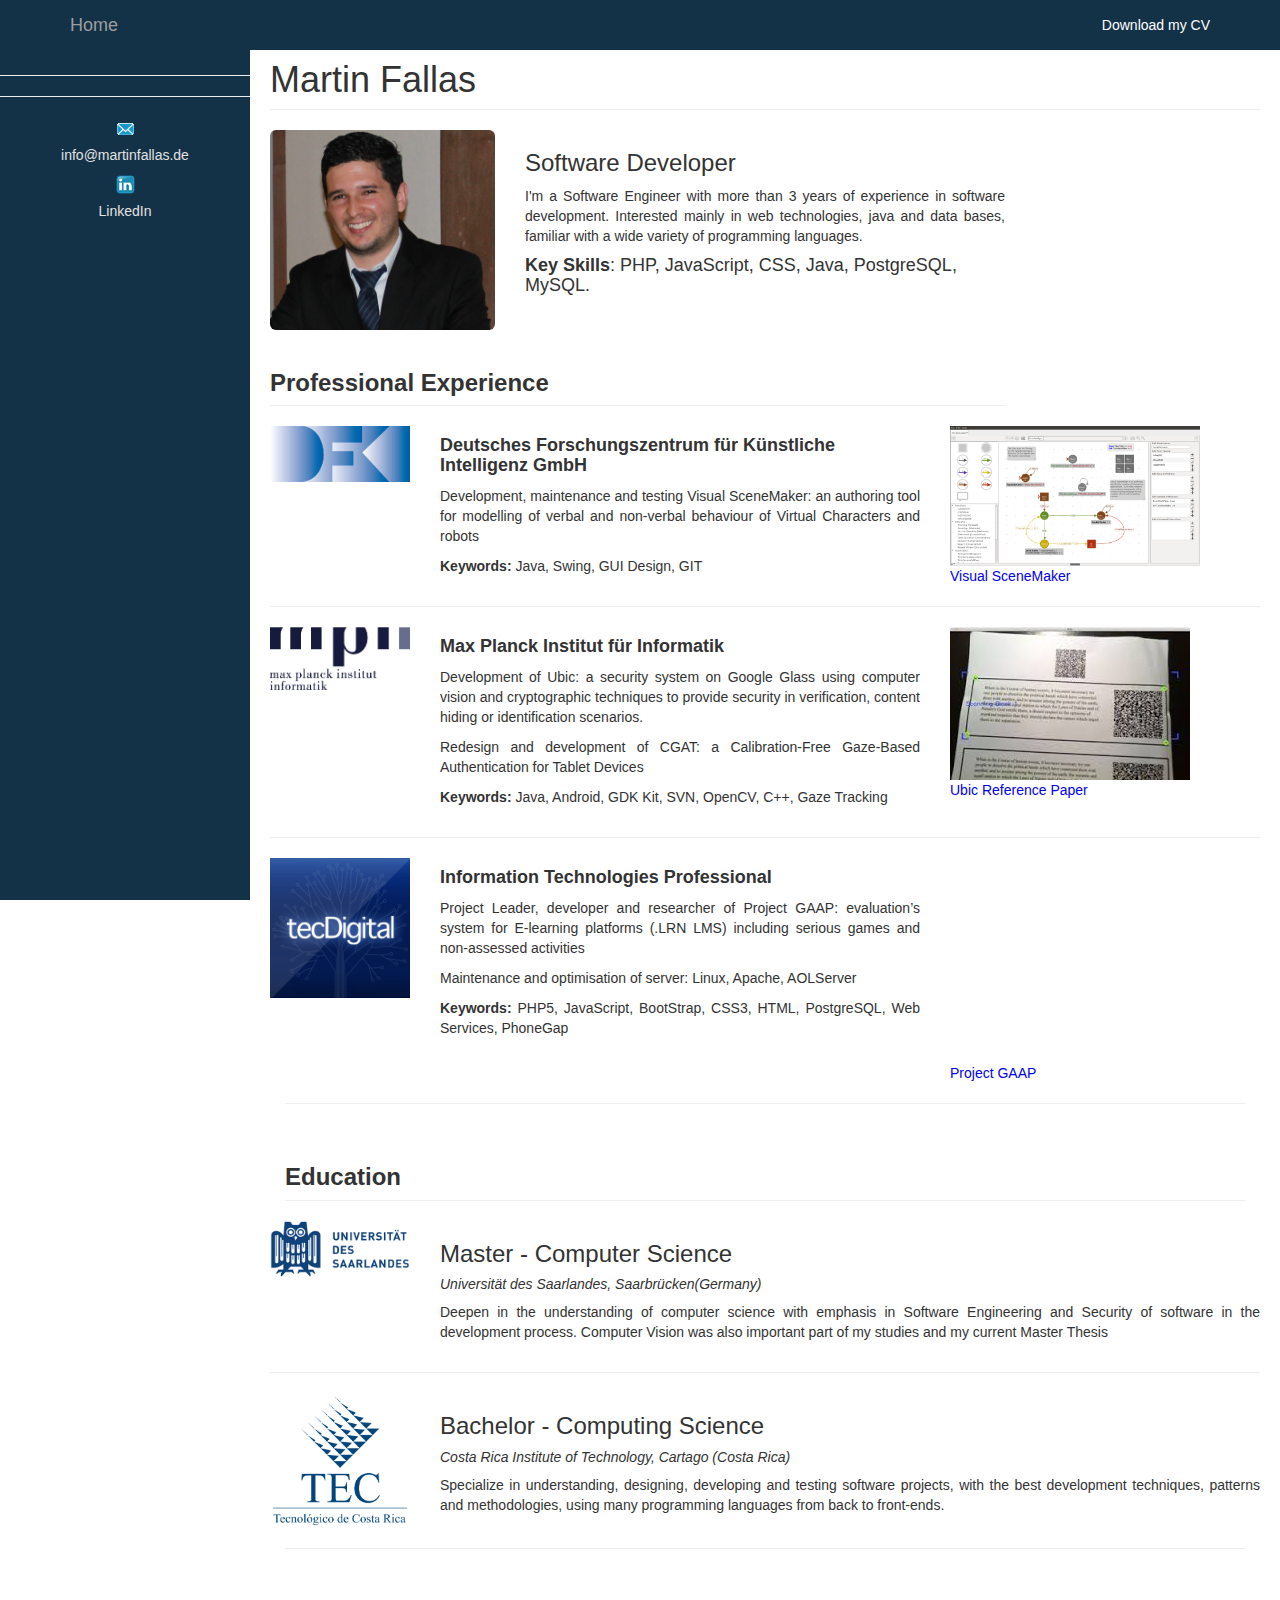
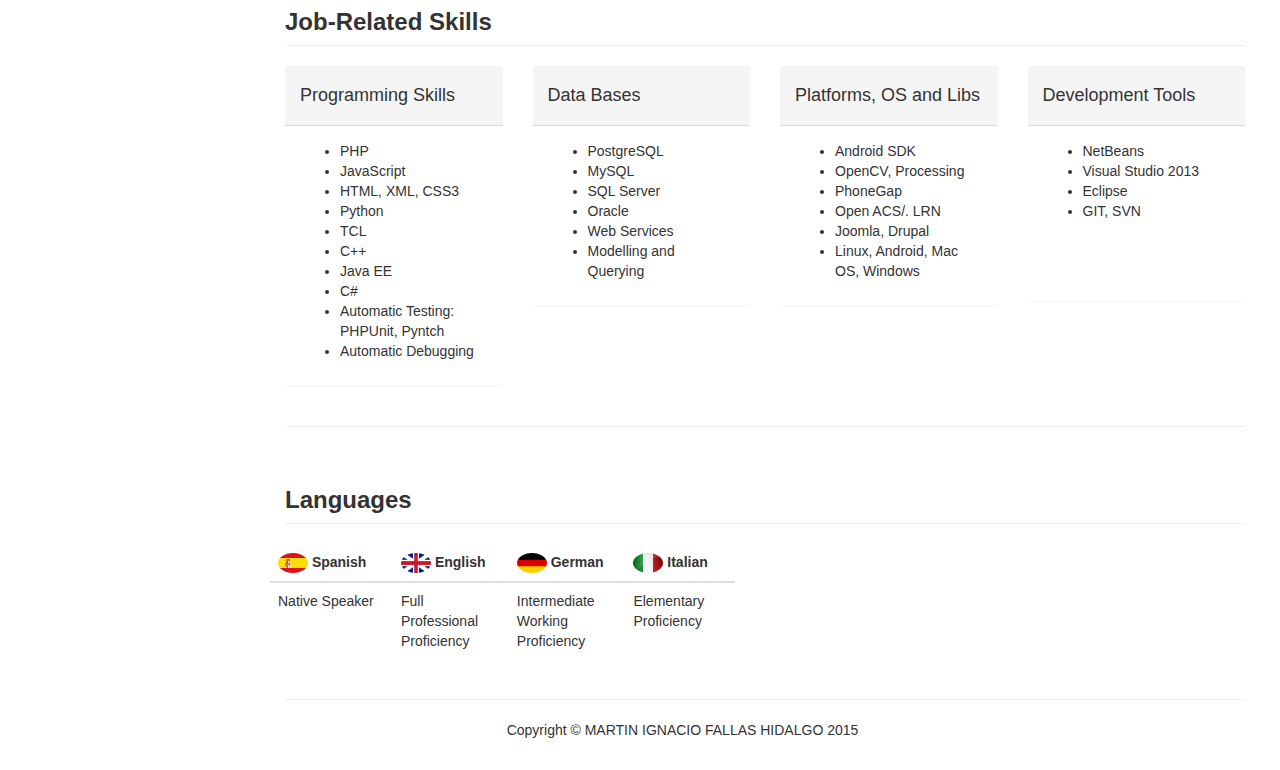
==== commit 2e54a1d2: "erase data" ====
--- a/index.html
+++ b/index.html
@@ -81,11 +81,6 @@
                         <h5> B.S. Computer Science </h5>
                     </div>
                     <hr>
-                    <div class="row">
-                        <p><b> Date of birth </b></p>
-
-                        <h5> 08 November 1988 </h5>
-                    </div>
                     <!--<hr>-->
                     <!--                    <div class="row">
                                             <p>
@@ -104,7 +99,7 @@
                                 <img class="" src="img/email.png" alt="">
                             </a>
                         </p>
-                        <h5> ignaciofallas@gmail.com</h5>
+                        <h5>info@martinfallas.de</h5>
                     </div>
                     <div class="row">
                         <p>
@@ -210,7 +205,7 @@
                                 <p><b>Keywords:</b> PHP5, JavaScript, BootStrap, CSS3, HTML, PostgreSQL, Web Services, PhoneGap</p>
                             </div>
                             <div class="col-lg-3">
-                                <iframe width="300" height="225" src="https://www.youtube.com/embed/6F4Czrb4Ftc" frameborder="0" allowfullscreen></iframe>
+                                <iframe width="250" height="200" src="https://www.youtube.com/embed/6F4Czrb4Ftc" frameborder="0" allowfullscreen></iframe>
                                 <a href="http://tecdigital.tec.ac.cr/servicios/investigacion/?q=gestor_actividades_aprendizaje"> Project GAAP </a>
                             </div>
                         </div>
@@ -390,6 +385,9 @@
         <script src="js/bootstrap.min.js"></script>
         <!-- Menu Toggle Script -->
         <script>
+            if( /Android|webOS|iPhone|iPad|iPod|BlackBerry|IEMobile|Opera Mini/i.test(navigator.userAgent) ) {
+                
+            }
             $(document).ready(function () {
                 var isInIframe = (window.location != window.parent.location) ? true : false;
                 //                alert(isInIframe);
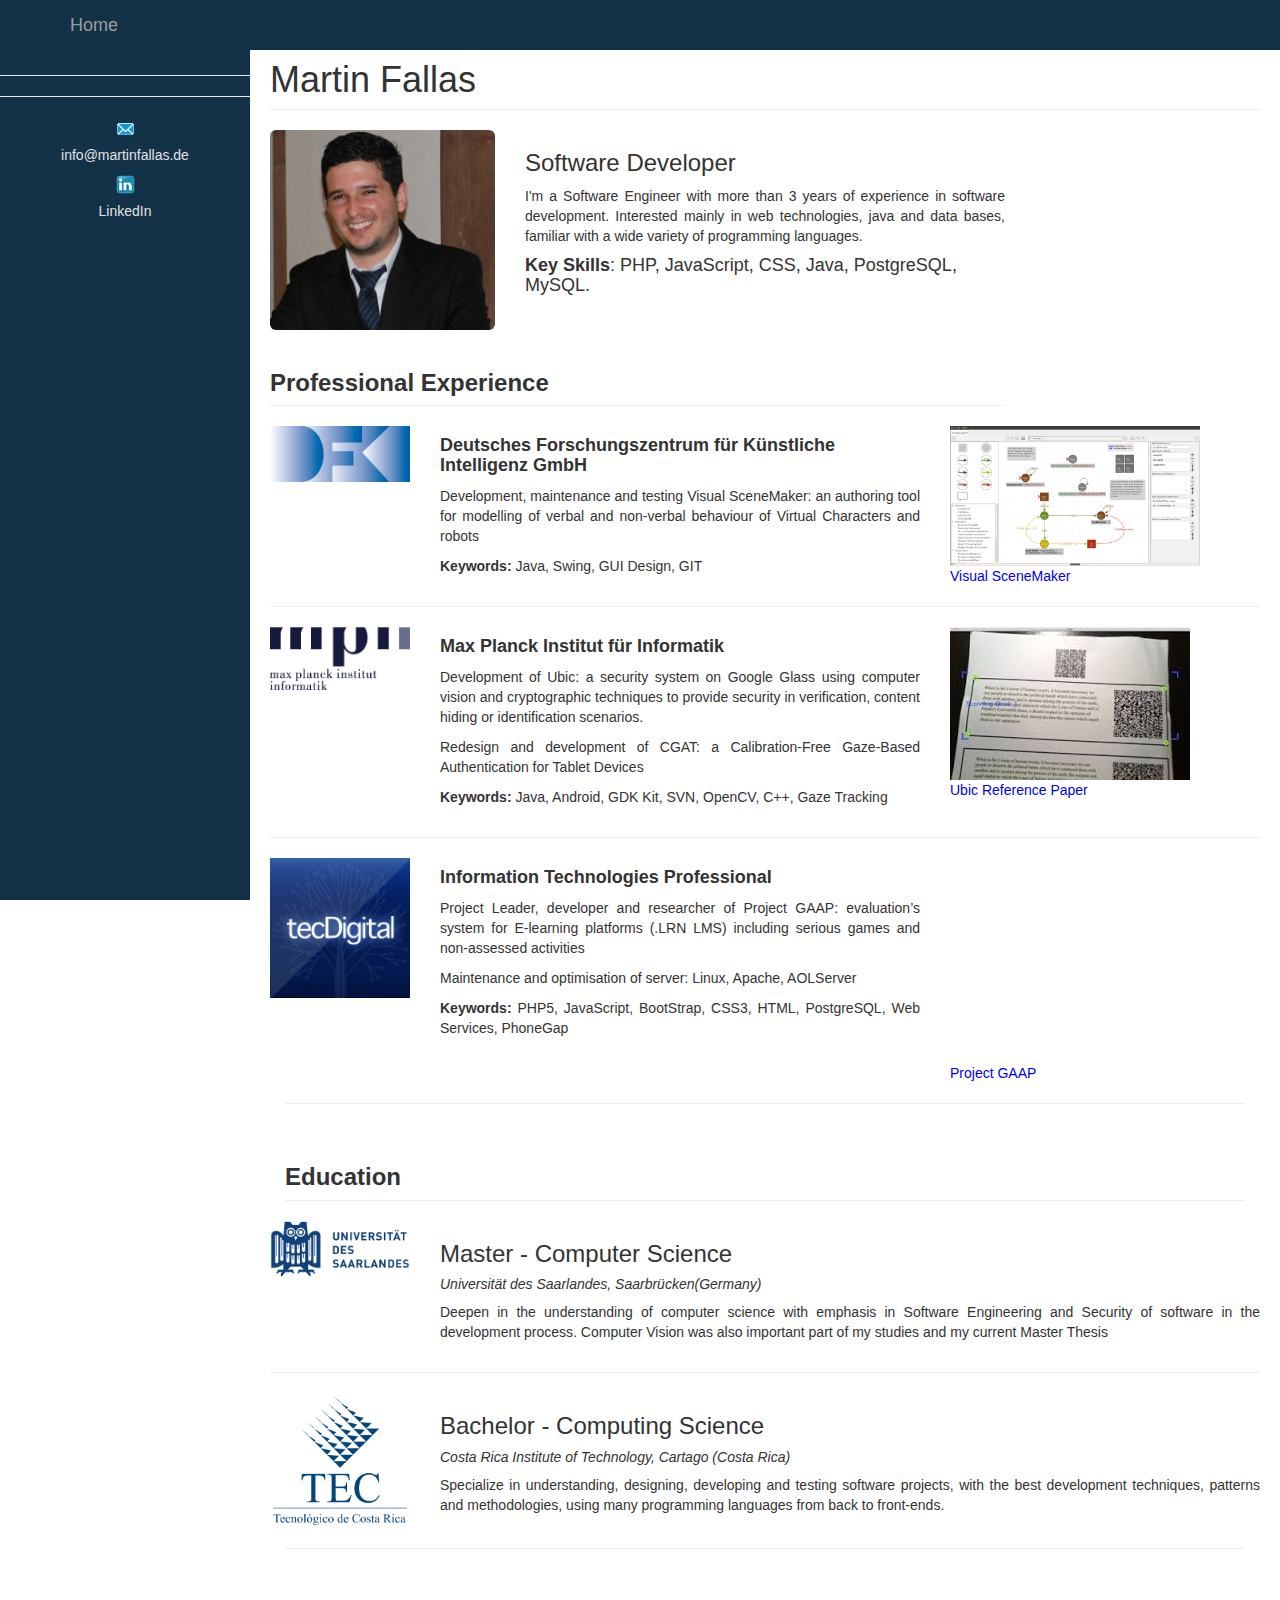
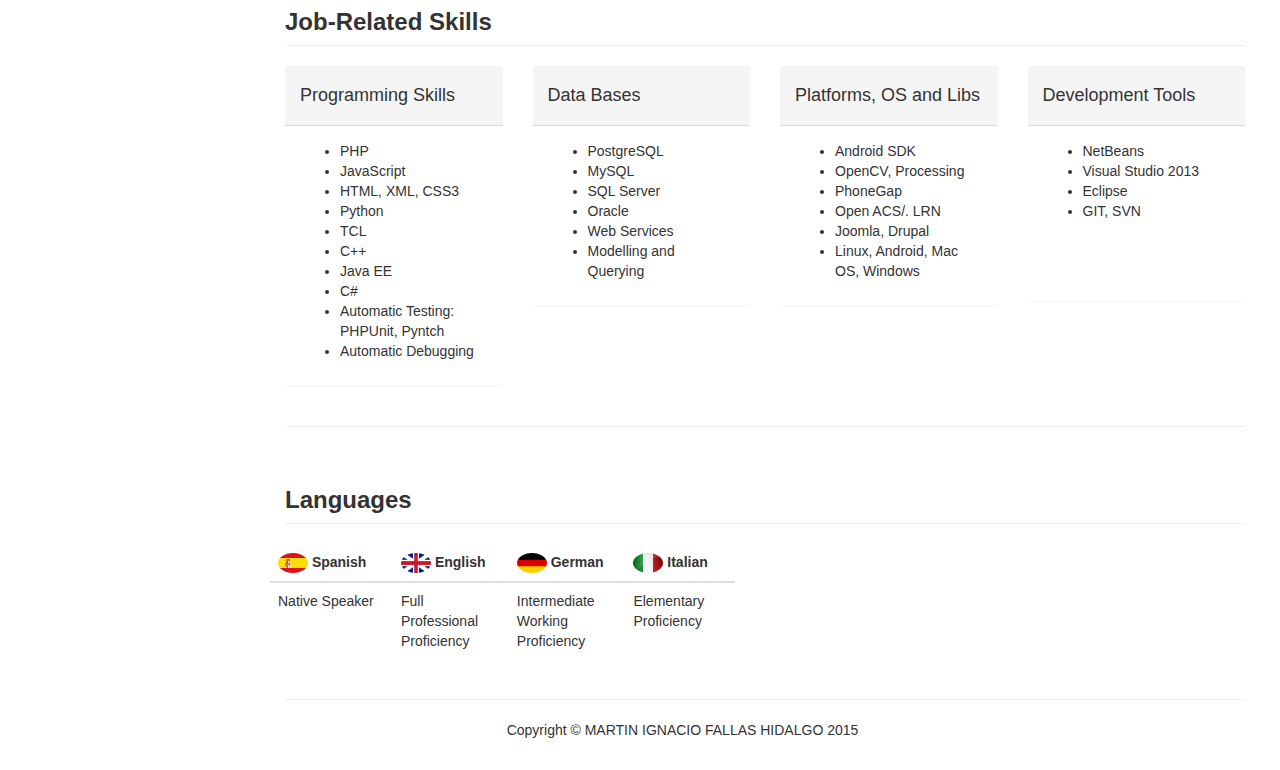
==== commit d8b567fb: "CV aus" ====
--- a/index.html
+++ b/index.html
@@ -62,7 +62,7 @@
                 <div class="collapse navbar-collapse" id="bs-example-navbar-collapse-1" >
                     <ul class="nav navbar-nav navbar-right" >
                         <li class="active">
-                            <a href="cv.html">Download my CV</a>
+                            
                         </li>
                     </ul>
                 </div>
